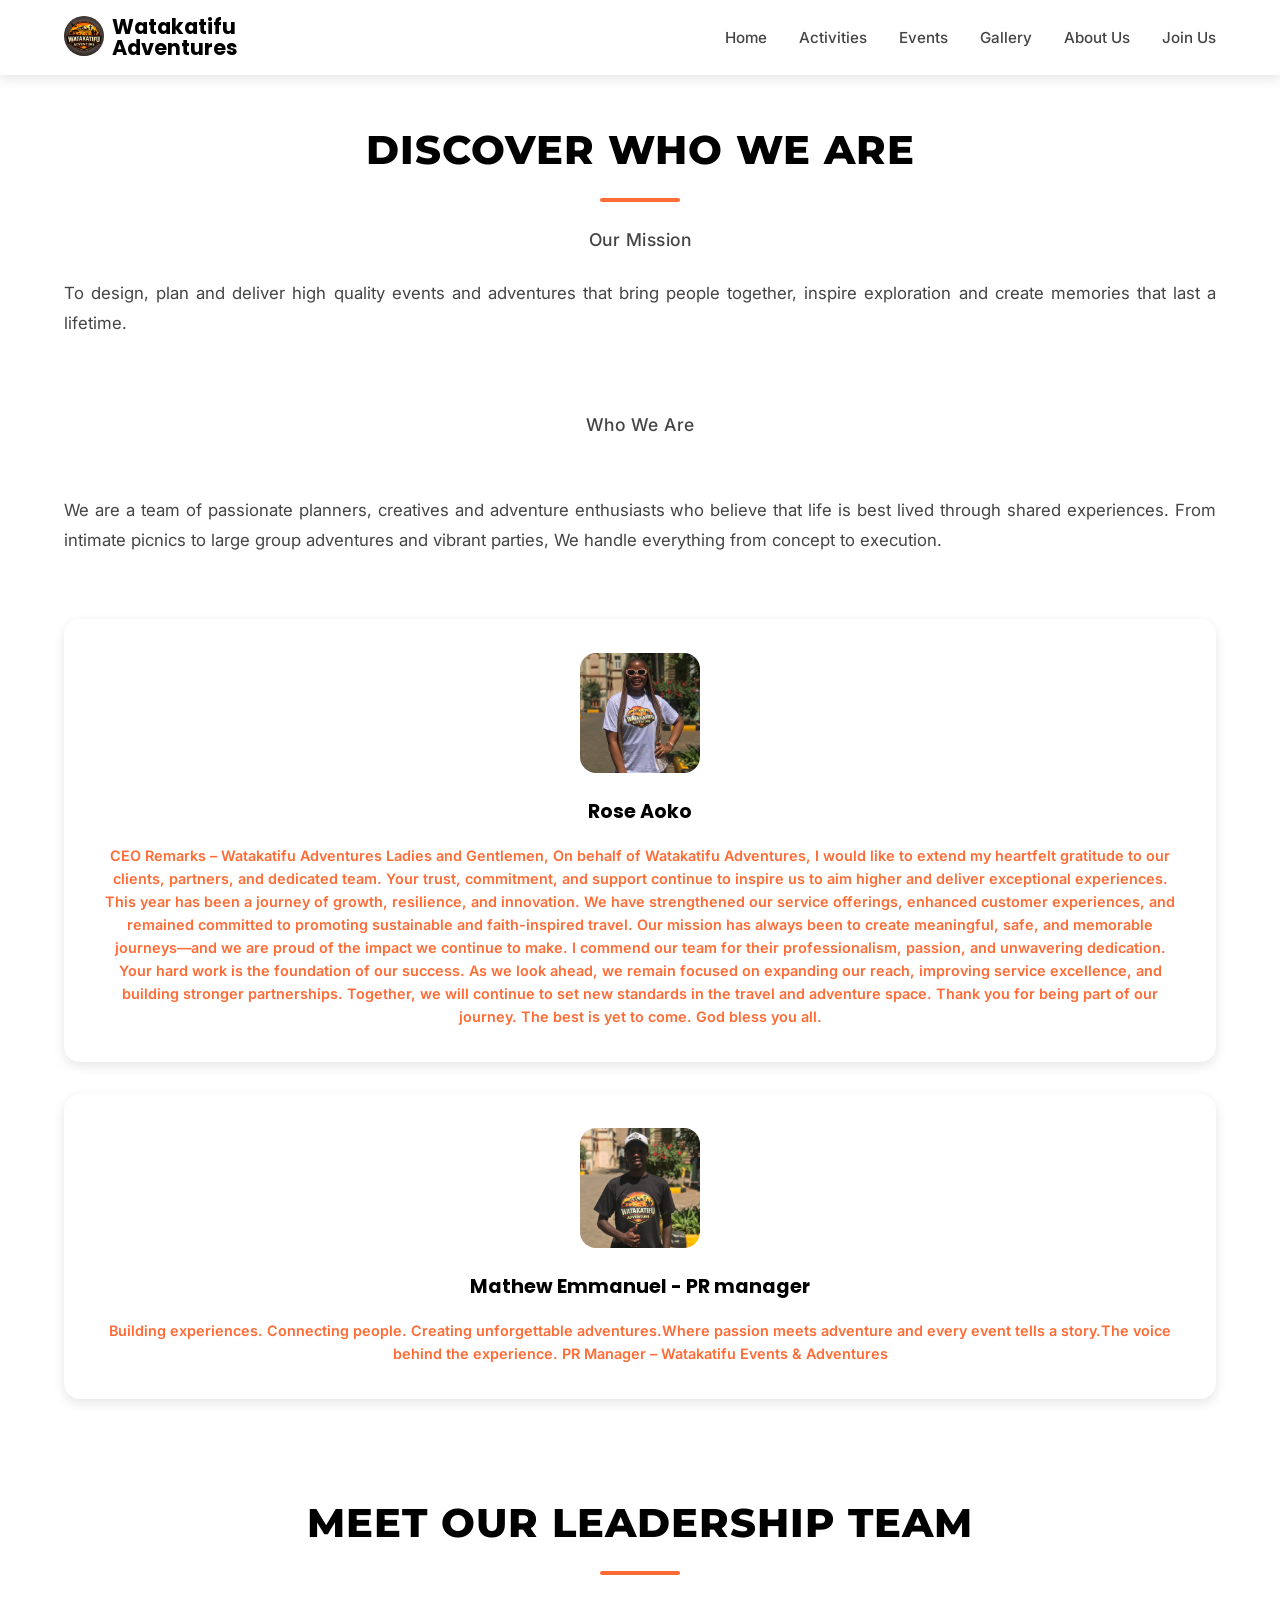
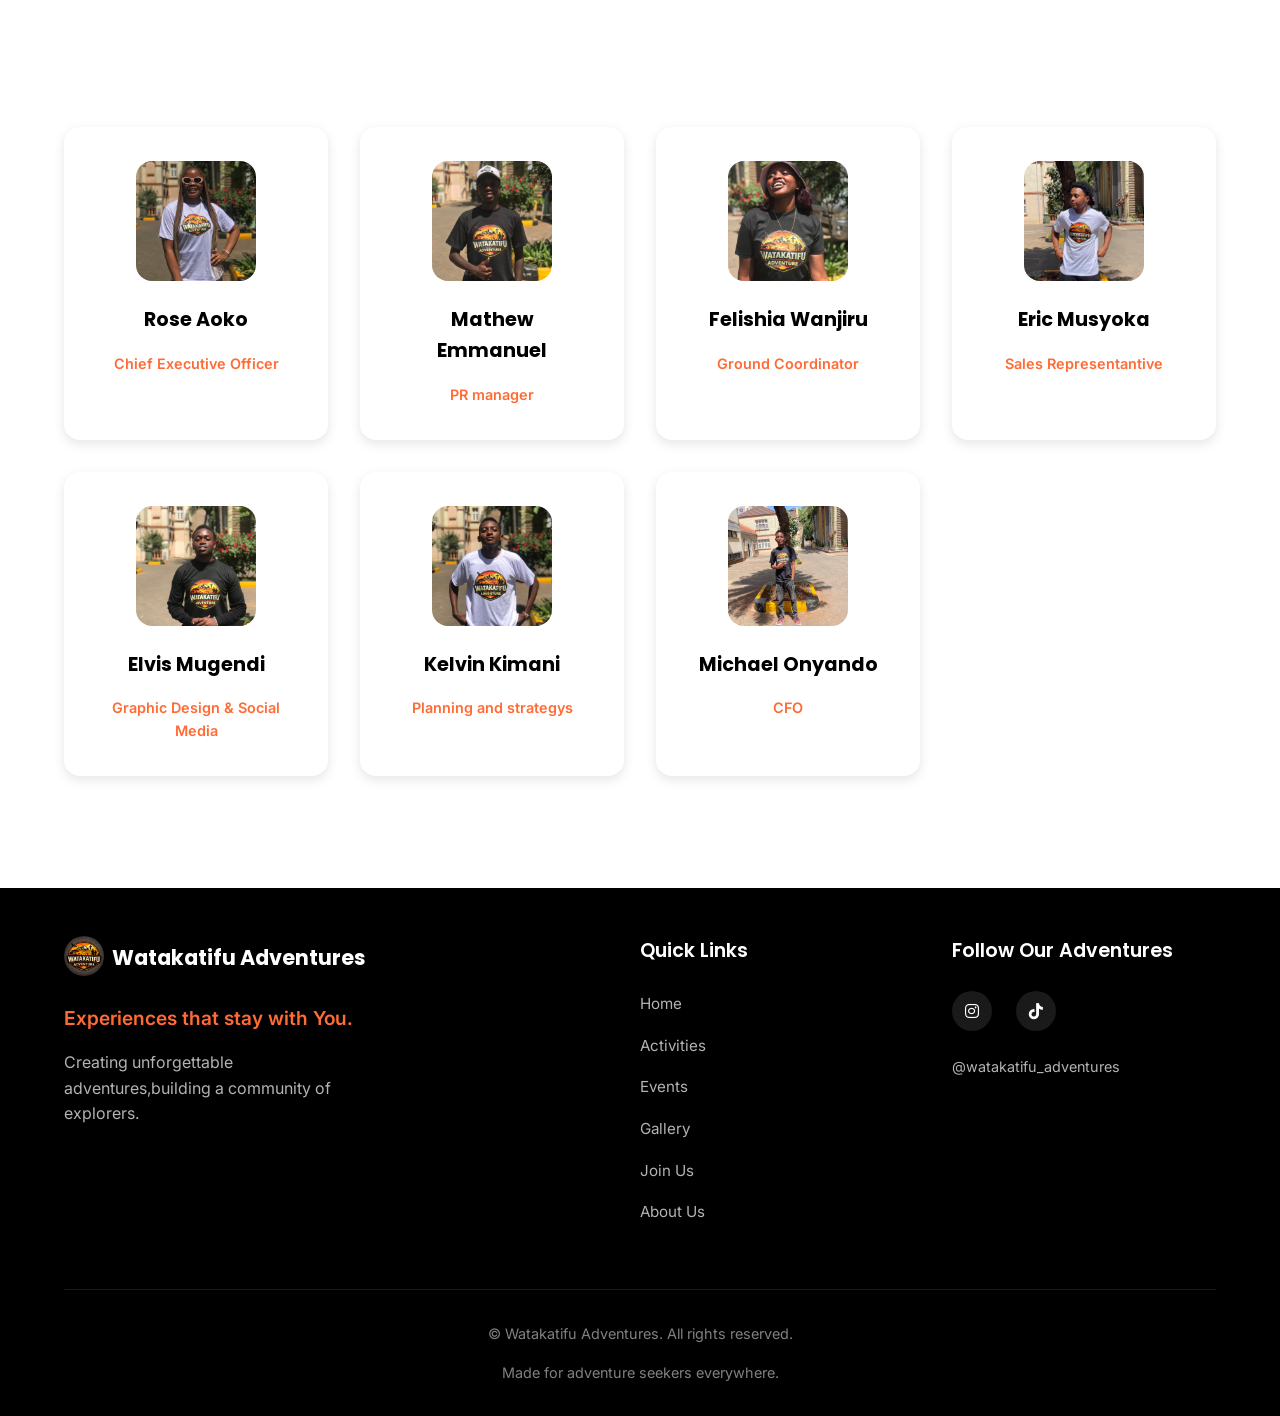
==== about-us.html @ c50552d9 "Add files via upload" ====
<!DOCTYPE html>
<html lang="en">
<head>
    <meta charset="UTF-8">
    <meta name="viewport" content="width=device-width, initial-scale=1.0">
    <title>About Us | Watakatifu Adventures</title>
    <link rel="stylesheet" href="css/style.css">
    <link rel="stylesheet" href="https://cdnjs.cloudflare.com/ajax/libs/font-awesome/6.4.0/css/all.min.css">
    <link rel="preconnect" href="https://fonts.googleapis.com">
    <link rel="preconnect" href="https://fonts.gstatic.com" crossorigin>
    <link href="https://fonts.googleapis.com/css2?family=Poppins:wght@300;400;500;600;700;800&family=Montserrat:wght@800;900&family=Inter:wght@400;500;600&display=swap" rel="stylesheet">
    <link rel="icon" type="image/x-icon" href="#">
</head>
<body>
    <!-- Navigation -->
    <header class="header">
        <div class="container">
            <nav class="navbar">
                <a href="index.html" class="logo">
                    <span class="logo-icon"> <img src="images/logo.png.jpeg" alt=""></span>
                    <span class="logo-text">Watakatifu <br> Adventures</span>
                </a>
                
                <button class="menu-toggle" id="menuToggle" aria-label="Toggle navigation menu">
                    <span class="bar"></span>
                    <span class="bar"></span>
                    <span class="bar"></span>
                </button>
                
                <ul class="nav-menu" id="navMenu">
                    <li><a href="index.html" class="nav-link">Home</a></li>
                    <li><a href="activities.html" class="nav-link">Activities</a></li>
                    <li><a href="events.html" class="nav-link">Events</a></li>
                    <li><a href="gallery.html" class="nav-link">Gallery</a></li>
                    <li><a href="about-us.html" class="nav-link">About Us</a></li>
                    <li><a href="contact.html" class="nav-link">Join Us</a></li>
                </ul>
            </nav>
        </div>
    </header>

    <!-- About Us Section -->
    <section class="about-us section" id="about-us">
        <div class="container">
            <div class="section-header">
                <h3 class="section-title">Discover Who We Are</h3>
                <div class="section-divider"></div>
                <h2 class="section-subtitle">our mission</h2>
                <p class="about-paragraph">To design, plan and deliver high quality events and adventures that bring people together, inspire exploration and create memories that last a lifetime.</p>
            </div>
            
            <div class="about-content">
                <h2 class="section-subtitle">Who We Are</h2>
                <p class="about-paragraph">We are a team of passionate planners, creatives and adventure enthusiasts who believe that life is best lived through shared experiences. From intimate picnics to large group adventures and vibrant parties, We handle everything from concept to execution.</p>
                
                <div class="team-member">
                    <div class="member-avatar">
                        <img src="images/Rose aoko CEO.jpeg" alt="Operations & Logistics">
                    </div>
                    <h4 class="member-name">Rose Aoko</h4>
                    <p class="member-role">CEO Remarks – Watakatifu Adventures

Ladies and Gentlemen,
On behalf of Watakatifu Adventures, I would like to extend my heartfelt gratitude to our clients, partners, and dedicated team. Your trust, commitment, and support continue to inspire us to aim higher and deliver exceptional experiences.
This year has been a journey of growth, resilience, and innovation. We have strengthened our service offerings, enhanced customer experiences, and remained committed to promoting sustainable and faith-inspired travel. Our mission has always been to create meaningful, safe, and memorable journeys—and we are proud of the impact we continue to make.
I commend our team for their professionalism, passion, and unwavering dedication. Your hard work is the foundation of our success.
As we look ahead, we remain focused on expanding our reach, improving service excellence, and building stronger partnerships. Together, we will continue to set new standards in the travel and adventure space.
Thank you for being part of our journey. The best is yet to come.
God bless you all.</p>
                </div>

                <div class="team-member">
                    <div class="member-avatar">
                        <img src="images/mathew Emmanuel - PR.jpeg" alt="Operations & Logistics">
                    </div>
                    <h4 class="member-name">Mathew Emmanuel - PR manager</h4>
                    <p class="member-role">Building experiences. Connecting people. Creating unforgettable adventures.Where passion meets adventure and every event tells a story.The voice behind the experience.
PR Manager – Watakatifu Events & Adventures</p>
                </div>
               
            
            <div class="section-header" style="margin-top: 60px;">
                <h3 class="section-title">Meet Our Leadership Team</h3>
                <div class="section-divider"></div>
            </div>
            
            <div class="team-grid">
                <div class="team-member">
                    <div class="member-avatar">
                        <img src="images/Rose aoko CEO.jpeg" alt="Leadership">
                    </div>
                    <h4 class="member-name">Rose Aoko</h4>
                    <p class="member-role">Chief Executive Officer</p>
                </div>

                 <div class="team-member">
                    <div class="member-avatar">
                        <img src="images/mathew Emmanuel - PR.jpeg" alt="Operations & Logistics">
                    </div>
                    <h4 class="member-name">Mathew Emmanuel</h4>
                    <p class="member-role">PR manager</p>
                </div>

                 <div class="team-member">
                    <div class="member-avatar">
                        <img src="images/fellicia wanjiru ground cordinator.jpeg" alt="Operations & Logistics">
                    </div>
                    <h4 class="member-name">Felishia Wanjiru</h4>
                    <p class="member-role">Ground Coordinator</p>
                </div>
                
                <div class="team-member">
                    <div class="member-avatar">
                        <img src="images/eric musyoka Sales rep.jpeg" alt="Business Development">
                    </div>
                    <h4 class="member-name">Eric Musyoka</h4>
                    <p class="member-role">Sales Representantive</p>
                </div>
                
                <div class="team-member">
                    <div class="member-avatar">
                        <img src="images/elvis mugendi. Gd.jpeg" alt="Creative Team">
                    </div>
                    <h4 class="member-name">Elvis Mugendi</h4>
                    <p class="member-role">Graphic Design & Social Media</p>
                </div>
                
                <div class="team-member">
                    <div class="member-avatar">
                        <img src="images/Kelvin kimani planning & logostics.jpeg" alt="Communications">
                    </div>
                    <h4 class="member-name">Kelvin Kimani</h4>
                    <p class="member-role">Planning and strategys</p>
                </div>
                
                <div class="team-member">
                    <div class="member-avatar">
                        <img src="images/cfo michael onyando.jpeg" alt="Finance & Administration">
                    </div>
                    <h4 class="member-name">Michael Onyando</h4>
                    <p class="member-role">CFO</p>
                </div>
            </div>
        </div>
    </section>

    <!-- Footer -->
    <footer class="footer">
        <div class="container">
            <div class="footer-content">
                <div class="footer-brand">
                    <a href="index.html" class="logo">
                        <span class="logo-icon"><img src="images/logo.png.jpeg" alt="Watakatifu Logo"></span>
                        <span class="logo-text">Watakatifu Adventures</span>
                    </a>
                    <p class="footer-tagline">Experiences that stay with You.</p>
                    <p class="footer-description">Creating unforgettable adventures,building a community of explorers.</p>
                </div>
                
                <div class="footer-links">
                    <h4 class="footer-heading">Quick Links</h4>
                    <ul>
                        <li><a href="index.html">Home</a></li>
                        <li><a href="activities.html">Activities</a></li>
                        <li><a href="events.html">Events</a></li>
                        <li><a href="gallery.html">Gallery</a></li>
                        <li><a href="contact.html">Join Us</a></li>
                        <li><a href="about-us.html">About Us</a></li>
                    </ul>
                </div>
                
                <div class="footer-social">
                    <h4 class="footer-heading">Follow Our Adventures</h4>
                    <div class="social-icons">
                        <a href="https://www.instagram.com/watakatifu_events?igsh=MWV3NHd6dDFhbGxyMA==" aria-label="Instagram" target="_blank"><i class="fab fa-instagram"></i></a>
                        <a href="https://tiktok.com/@saintsadventures" aria-label="TikTok" target="_blank"><i class="fab fa-tiktok"></i></a>
                    </div>
                    <p class="social-handle">@watakatifu_adventures</p>
                </div>
            </div>
            
            <div class="footer-bottom">
                <p>&copy; <span id="currentYear"></span> Watakatifu Adventures. All rights reserved.</p>
                <p>Made for adventure seekers everywhere.</p>
            </div>
        </div>
    </footer>

    <!-- JavaScript -->
    <script src="js/script.js"></script>
</body>
</html>
---- css/style.css ----
/* 
 * Watakatifu Adventures - CSS Stylesheet
 * Youthful, adventurous, bold design
 * Color palette: black, white, deep green, orange accents
 */

/* CSS Reset and Base Styles */
* {
    margin: 0;
    padding: 0;
    box-sizing: border-box;
}

:root {
    /* Color Palette - Adventure Theme */
    --color-black: #000000;
    --color-white: #FFFFFF;
    --color-green: #1A5D1A;
    --color-green-light: #2E8B57;
    --color-orange: #FF6B35;
    --color-orange-light: #FF9E6D;
    --color-gray-dark: #222222;
    --color-gray: #444444;
    --color-gray-light: #F5F5F5;
    
    /* Typography */
    --font-heading: 'Montserrat', sans-serif;
    --font-title: 'Poppins', sans-serif;
    --font-body: 'Inter', sans-serif;
    
    /* Spacing */
    --space-xs: 0.5rem;
    --space-sm: 1rem;
    --space-md: 1.5rem;
    --space-lg: 2rem;
    --space-xl: 3rem;
    --space-xxl: 4rem;
    
    /* Border Radius */
    --radius-sm: 8px;
    --radius-md: 12px;
    --radius-lg: 16px;
    --radius-xl: 20px;
    --radius-round: 50%;
    
    /* Shadows */
    --shadow-soft: 0 4px 12px rgba(0, 0, 0, 0.1);
    --shadow-medium: 0 8px 24px rgba(0, 0, 0, 0.15);
    --shadow-strong: 0 12px 36px rgba(0, 0, 0, 0.2);
    --shadow-glow: 0 0 20px rgba(255, 107, 53, 0.4);
    
    /* Transitions */
    --transition-fast: 0.2s ease;
    --transition-normal: 0.3s ease;
    --transition-slow: 0.5s ease;
}

html {
    scroll-behavior: smooth;
    font-size: 16px;
}

body {
    font-family: var(--font-body);
    color: var(--color-gray);
    background-color: var(--color-white);
    line-height: 1.6;
    overflow-x: hidden;
    padding-top: 70px;
}

.container {
    width: 100%;
    max-width: 1200px;
    margin: 0 auto;
    padding: 0 var(--space-md);
}

section {
    padding: var(--space-xl) 0;
}

.section {
    padding: var(--space-xl) 0;
}

.section-header {
    text-align: center;
    margin-bottom: var(--space-xl);
}

.section-title {
    font-family: var(--font-heading);
    font-size: 2.5rem;
    color: var(--color-black);
    margin-bottom: var(--space-sm);
    font-weight: 800;
    text-transform: uppercase;
    letter-spacing: 1px;
}

.section-divider {
    width: 80px;
    height: 4px;
    background-color: var(--color-orange);
    margin: 0 auto var(--space-md);
    border-radius: 2px;
}

.section-subtitle {
    font-size: 1.1rem;
    color: var(--color-gray);
    font-weight: 500;
    max-width: 600px;
    margin: var(--space-md) auto;
    font-family: var(--font-body);
    text-transform: capitalize;
    letter-spacing: 0.5px;
}

.section-subtitle h3 {
    text-align: center;
}

.highlight {
    color: var(--color-orange);
}

/* Button Styles */
.btn {
    display: inline-flex;
    align-items: center;
    justify-content: center;
    padding: var(--space-sm) var(--space-lg);
    border-radius: var(--radius-md);
    font-weight: 600;
    text-decoration: none;
    transition: all var(--transition-normal);
    border: none;
    cursor: pointer;
    font-family: var(--font-body);
    font-size: 1rem;
    gap: var(--space-xs);
    letter-spacing: 0.5px;
}

.btn-primary {
    background-color: var(--color-orange);
    color: var(--color-white);
}

.btn-primary:hover {
    background-color: var(--color-green);
    transform: translateY(-3px);
    box-shadow: var(--shadow-glow);
}

.btn-secondary {
    background-color: transparent;
    color: var(--color-green);
    border: 2px solid var(--color-green);
}

.btn-secondary:hover {
    background-color: var(--color-green);
    color: var(--color-white);
    transform: translateY(-3px);
}

.btn-whatsapp {
    background-color: #25D366;
    color: var(--color-white);
}

.btn-whatsapp:hover {
    background-color: #128C7E;
    transform: translateY(-3px);
    box-shadow: 0 4px 12px rgba(37, 211, 102, 0.3);
}

.btn-large {
    padding: var(--space-md) var(--space-xl);
    font-size: 1.1rem;
}

/* Header & Navigation */
.header {
    position: fixed;
    top: 0;
    left: 0;
    width: 100%;
    background-color: var(--color-white);
    box-shadow: var(--shadow-soft);
    z-index: 1001;
    padding: var(--space-sm) 0;
}

.navbar {
    display: flex;
    justify-content: space-between;
    align-items: center;
}

.logo {
    display: flex;
    align-items: center;
    text-decoration: none;
    font-family: var(--font-title);
    font-weight: 700;
    line-height: 1;
    gap: var(--space-xs);
}

.logo-icon img {
    width: 40px; 
    height: 40px; 
    border-radius: var(--radius-round);
}

.logo-text {
    font-size: 1.3rem;
    color: var(--color-black);
}

.nav-menu {
    display: flex;
    list-style: none;
    gap: var(--space-lg);
}

.nav-link {
    text-decoration: none;
    color: var(--color-gray);
    font-weight: 500;
    transition: color var(--transition-fast);
    position: relative;
    font-size: 0.95rem;
}

.nav-link:hover {
    color: var(--color-orange);
}

.nav-link::after {
    content: '';
    position: absolute;
    bottom: -5px;
    left: 0;
    width: 0;
    height: 2px;
    background-color: var(--color-orange);
    transition: width var(--transition-normal);
}

.nav-link:hover::after {
    width: 0%;
}

.menu-toggle {
    display: none;
    background: none;
    border: none;
    cursor: pointer;
    flex-direction: column;
    justify-content: space-between;
    width: 30px;
    height: 21px;
    z-index: 1001;
}

.menu-toggle .bar {
    height: 3px;
    width: 100%;
    background-color: var(--color-black);
    border-radius: 3px;
    transition: all var(--transition-normal);
}

.menu-toggle.active .bar:nth-child(1) {
    transform: translateY(9px) rotate(45deg);
}

.menu-toggle.active .bar:nth-child(2) {
    opacity: 0;
}

.menu-toggle.active .bar:nth-child(3) {
    transform: translateY(-9px) rotate(-45deg);
}

/* Hero Section */
.hero {
    padding-top: calc(var(--space-xxl) * 1.5);
    background: linear-gradient(rgba(255, 255, 255, 0.9), rgba(255, 255, 255, 0.8)),
                url('https://images.unsplash.com/photo-1501555088652-021faa106b9b?ixlib=rb-4.0.3&auto=format&fit=crop&w=1920&q=80');
    background-size: cover;
    background-position: center;
    background-attachment: fixed;
    position: relative;
    overflow: hidden;
}

.hero::before {
    content: '';
    position: absolute;
    top: 0;
    left: 0;
    width: 100%;
    height: 100%;
    background: linear-gradient(135deg, rgba(26, 93, 26, 0.1) 0%, rgba(255, 107, 53, 0.1) 100%);
    z-index: -1;
}

.hero .container {
    display: flex;
    flex-direction: column;
    gap: var(--space-xl);
}

.hero-content {
    text-align: center;
    max-width: 800px;
    margin: 0 auto;
}

.hero-title {
    font-family: var(--font-heading);
    font-size: 3.5rem;
    color: var(--color-black);
    margin-bottom: var(--space-sm);
    font-weight: 900;
    line-height: 1.2;
    text-transform: uppercase;
}

.hero-tagline {
    font-size: 1.8rem;
    color: var(--color-green);
    margin-bottom: var(--space-md);
    font-weight: 600;
    letter-spacing: 1px;
}

.hero-description {
    font-size: 1.2rem;
    color: var(--color-gray);
    margin-bottom: var(--space-xl);
    max-width: 700px;
    margin-left: auto;
    margin-right: auto;
    line-height: 1.8;
}

.hero-buttons {
    display: flex;
    flex-wrap: wrap;
    gap: var(--space-md);
    justify-content: center;
    margin-bottom: var(--space-xl);
}

.hero-stats {
    display: flex;
    justify-content: center;
    flex-wrap: wrap;
    gap: var(--space-xl);
    background-color: var(--color-white);
    padding: var(--space-lg);
    border-radius: var(--radius-lg);
    box-shadow: var(--shadow-medium);
    max-width: 800px;
    margin: 0 auto;
}

.about-content {
    display: flex;
    flex-direction: column;
    gap: var(--space-lg);
    align-items: center;
}

.about-text {
    flex: 1;
}

.about-text .highlight {
    font-size: 1.2rem;
    font-weight: 600;
    color: var(--primary-orange);
    margin-bottom: var(--space-md);
}

.about-image {
    flex: 1;
    width: 50%;
}

.about-img {
    height: 300px;
    width: 50%;
    border-radius: var(--radius-lg);
}


.stat {
    text-align: center;
    flex: 1;
    min-width: 120px;
}

.stat-number {
    font-family: var(--font-heading);
    font-size: 2.5rem;
    color: var(--color-orange);
    font-weight: 800;
    margin-bottom: var(--space-xs);
}

.stat-label {
    color: var(--color-gray);
    font-size: 0.9rem;
    font-weight: 500;
    text-transform: uppercase;
    letter-spacing: 1px;
}

/* Activities Section */
.activities-banner {
    width: 100%;
    height: 300px;
    overflow: hidden;
    margin-bottom: var(--space-xl);
    border-radius: var(--radius-lg);
    box-shadow: var(--shadow-medium);
}

.activities-banner img {
    width: 100%;
    height: 100%;
    object-fit: cover;
    object-position: center;
    display: block;
}

.activities-grid {
    display: grid;
    grid-template-columns: 1fr;
    gap: var(--space-lg);
}

@media (min-width: 768px) {
    .activities-grid {
        grid-template-columns: repeat(3, 1fr);
    }
}

.activity-card {
    background-color: var(--color-white);
    padding: var(--space-xl);
    border-radius: var(--radius-lg);
    text-align: center;
    box-shadow: var(--shadow-soft);
    transition: transform var(--transition-normal), box-shadow var(--transition-normal);
    border: 2px solid transparent;
    display: flex;
    flex-direction: column;
    align-items: center;
}

.activity-card:hover {
    transform: translateY(-10px);
    box-shadow: var(--shadow-medium);
    border-color: var(--color-orange);
}

.activity-icon {
    width: 80px;
    height: 80px;
    background-color: var(--color-green);
    border-radius: var(--radius-round);
    display: flex;
    justify-content: center;
    align-items: center;
    margin-bottom: var(--space-lg);
    transition: background-color var(--transition-normal);
}

.activity-image {
    width: 100%;
    height: 200px;
    margin: -var(--space-xl) -var(--space-xl) var(--space-lg) -var(--space-xl);
    border-radius: var(--radius-lg) var(--radius-lg) 0 0;
    overflow: hidden;
}

.activity-image img {
    width: 100%;
    height: 100%;
    object-fit: cover;
    object-position: center;
    display: block;
    transition: transform var(--transition-normal);
}

.activity-card:hover .activity-image img {
    transform: scale(1.05);
}

.activity-card:hover .activity-icon {
    background-color: var(--color-orange);
}

.activity-icon i {
    font-size: 2.5rem;
    color: var(--color-white);
}

.activity-title {
    font-family: var(--font-title);
    font-size: 1.5rem;
    color: var(--color-black);
    margin-bottom: var(--space-sm);
    font-weight: 700;
}

.activity-description {
    color: var(--color-gray);
    margin-bottom: var(--space-md);
    flex-grow: 1;
}

.activity-tag {
    background-color: var(--color-gray-light);
    color: var(--color-green);
    padding: var(--space-xs) var(--space-sm);
    border-radius: var(--radius-sm);
    font-size: 0.8rem;
    font-weight: 600;
    text-transform: uppercase;
    letter-spacing: 1px;
}

/* Events Section */
.events-container {
    background-color: var(--color-gray-light);
    border-radius: var(--radius-lg);
    overflow: hidden;
    box-shadow: var(--shadow-soft);
}

.events-tabs {
    display: flex;
    background-color: var(--color-white);
    border-bottom: 2px solid var(--color-gray-light);
}

.tab-btn {
    flex: 1;
    padding: var(--space-lg);
    background: none;
    border: none;
    font-family: var(--font-title);
    font-size: 1.1rem;
    font-weight: 600;
    color: var(--color-gray);
    cursor: pointer;
    transition: all var(--transition-normal);
    position: relative;
}

.tab-btn::after {
    content: '';
    position: absolute;
    bottom: -2px;
    left: 0;
    width: 0;
    height: 3px;
    background-color: var(--color-orange);
    transition: width var(--transition-normal);
}

.tab-btn.active {
    color: var(--color-orange);
}

.tab-btn.active::after {
    width: 100%;
}

.tab-btn:hover:not(.active) {
    color: var(--color-green);
    background-color: var(--color-gray-light);
}

.events-content {
    padding: var(--space-lg);
}

.tab-content {
    display: none;
}

.tab-content.active {
    display: block;
}

.events-grid {
    display: grid;
    grid-template-columns: 1fr;
    gap: var(--space-lg);
}

@media (min-width: 768px) {
    .events-grid {
        grid-template-columns: repeat(2, 1fr);
    }
}

@media (min-width: 992px) {
    .events-grid {
        grid-template-columns: repeat(3, 1fr);
    }
}

.event-card {
    background-color: var(--color-white);
    border-radius: var(--radius-lg);
    overflow: hidden;
    box-shadow: var(--shadow-soft);
    transition: transform var(--transition-normal), box-shadow var(--transition-normal);
    border: 1px solid var(--color-gray-light);
    display: flex;
    flex-direction: column;
    cursor: pointer;
}

.event-card:hover {
    transform: translateY(-5px);
    box-shadow: var(--shadow-medium);
}

.event-image {
    width: 100%;
    height: 180px;
    overflow: hidden;
    background-color: var(--color-gray-light);
}

.event-image-img {
    width: 100%;
    height: 100%;
    object-fit: cover;
    object-position: center;
    display: block;
    transition: transform var(--transition-normal);
}

.event-card:hover .event-image-img {
    transform: scale(1.05);
}

.event-image-placeholder {
    width: 100%;
    height: 100%;
    display: flex;
    justify-content: center;
    align-items: center;
    background: linear-gradient(135deg, var(--color-gray-light), var(--color-gray));
    color: var(--color-white);
    font-size: 3rem;
    opacity: 0.7;
}

.event-header {
    padding: var(--space-lg);
    background-color: var(--color-green);
    color: var(--color-white);
    position: relative;
}

.event-date {
    font-family: var(--font-title);
    font-size: 0.9rem;
    font-weight: 500;
    opacity: 0.9;
    margin-bottom: var(--space-xs);
}

.event-name {
    font-family: var(--font-heading);
    font-size: 1.3rem;
    font-weight: 700;
    margin-bottom: var(--space-xs);
}

.event-badge {
    position: absolute;
    top: var(--space-md);
    right: var(--space-md);
    background-color: var(--color-orange);
    color: var(--color-white);
    padding: var(--space-xs) var(--space-sm);
    border-radius: var(--radius-sm);
    font-size: 0.7rem;
    font-weight: 600;
    text-transform: uppercase;
    letter-spacing: 1px;
}

.event-content {
    padding: var(--space-lg);
    flex-grow: 1;
    display: flex;
    flex-direction: column;
}

.event-description {
    color: var(--color-gray);
    margin-bottom: var(--space-md);
    flex-grow: 1;
}

.event-category {
    display: inline-block;
    background-color: var(--color-gray-light);
    color: var(--color-green);
    padding: var(--space-xs) var(--space-sm);
    border-radius: var(--radius-sm);
    font-size: 0.8rem;
    font-weight: 600;
    text-transform: uppercase;
    letter-spacing: 1px;
}

.loading {
    text-align: center;
    padding: var(--space-xl);
    grid-column: 1 / -1;
}

.loading i {
    font-size: 2rem;
    color: var(--color-orange);
    margin-bottom: var(--space-md);
}

.loading p {
    color: var(--color-gray);
}

/* Event Modal */
.event-modal {
    display: none;
    position: fixed;
    top: 0;
    left: 0;
    width: 100%;
    height: 100%;
    background-color: rgba(0, 0, 0, 0.7);
    z-index: 2000;
    justify-content: center;
    align-items: center;
    padding: var(--space-lg);
    overflow-y: auto;
}

.event-modal.active {
    display: flex;
}

.modal-content {
    background-color: var(--color-white);
    border-radius: var(--radius-lg);
    max-width: 700px;
    width: 100%;
    position: relative;
    overflow: hidden;
    max-height: 85vh;
    overflow-y: auto;
}

.modal-close {
    position: absolute;
    top: var(--space-md);
    right: var(--space-md);
    font-size: 2rem;
    cursor: pointer;
    color: var(--color-gray);
    z-index: 2001;
    background: var(--color-white);
    width: 40px;
    height: 40px;
    display: flex;
    justify-content: center;
    align-items: center;
    border-radius: var(--radius-round);
    transition: color var(--transition-normal);
}

.modal-close:hover {
    color: var(--color-orange);
}

.modal-body {
    display: flex;
    flex-direction: column;
}

.modal-image {
    width: 100%;
    height: 300px;
    overflow: hidden;
}

.modal-image img {
    width: 100%;
    height: 100%;
    object-fit: cover;
    object-position: center;
}

.modal-details {
    padding: var(--space-xl);
}

.modal-details h2 {
    font-family: var(--font-heading);
    font-size: 2rem;
    color: var(--color-black);
    margin-bottom: var(--space-md);
    font-weight: 800;
}

.modal-meta {
    background-color: var(--color-gray-light);
    padding: var(--space-md);
    border-radius: var(--radius-md);
    margin-bottom: var(--space-lg);
}

.modal-meta p {
    margin-bottom: var(--space-xs);
    color: var(--color-gray);
}

.modal-meta p:last-child {
    margin-bottom: 0;
}

.modal-description {
    color: var(--color-gray);
    line-height: 1.8;
    margin-bottom: var(--space-lg);
    font-size: 1rem;
}

.modal-action {
    display: flex;
    gap: var(--space-md);
}

.modal-action .btn {
    flex: 1;
}

@media (max-width: 767px) {
    .event-modal {
        padding: 0;
    }
    
    .modal-content {
        border-radius: 0;
        max-height: 100vh;
    }
    
    .modal-image {
        height: 200px;
    }
    
    .modal-details {
        padding: var(--space-lg);
    }
    
    .modal-details h2 {
        font-size: 1.5rem;
    }
}

/* Gallery Section */
.gallery {
    background-color: var(--color-gray-light);
}

.gallery-grid {
    display: grid;
    grid-template-columns: 1fr;
    gap: var(--space-md);
}

@media (min-width: 768px) {
    .gallery-grid {
        grid-template-columns: repeat(2, 1fr);
    }
}

@media (min-width: 992px) {
    .gallery-grid {
        grid-template-columns: repeat(3, 1fr);
    }
}

.gallery-item {
    border-radius: var(--radius-lg);
    overflow: hidden;
    position: relative;
    height: 250px;
}

.image-placeholder {
    width: 100%;
    height: 100%;
    background: linear-gradient(135deg, var(--color-green) 0%, var(--color-orange) 100%);
    display: flex;
    justify-content: center;
    align-items: center;
    position: relative;
    transition: transform var(--transition-slow);
    overflow: hidden;
}

.image-placeholder img {
    width: 100%;
    height: 100%;
    object-fit: cover;
    object-position: center;
    display: block;
    transition: transform var(--transition-slow);
}

.gallery-item:hover .image-placeholder img {
    transform: scale(1.08);
}

.gallery-item:hover .image-placeholder {
    transform: none;
}

.image-placeholder.landscape {
    background: linear-gradient(135deg, var(--color-green-light) 0%, var(--color-orange-light) 100%);
}

.image-placeholder.portrait {
    background: linear-gradient(135deg, var(--color-orange) 0%, var(--color-green) 100%);
}

.image-overlay {
    position: absolute;
    bottom: 0;
    left: 0;
    width: 100%;
    padding: var(--space-md);
    background: linear-gradient(to top, rgba(0, 0, 0, 0.8), transparent);
    color: var(--color-white);
    transform: translateY(100%);
    transition: transform var(--transition-normal);
}

.gallery-item:hover .image-overlay {
    transform: translateY(0);
}

.image-overlay span {
    font-family: var(--font-title);
    font-weight: 600;
    font-size: 1.1rem;
}

/* Why Join Us Section */
.benefits-grid {
    display: grid;
    grid-template-columns: 1fr;
    gap: var(--space-lg);
}

@media (min-width: 768px) {
    .benefits-grid {
        grid-template-columns: repeat(2, 1fr);
    }
}

@media (min-width: 992px) {
    .benefits-grid {
        grid-template-columns: repeat(4, 1fr);
    }
}

.benefit-card {
    background-color: var(--color-white);
    padding: var(--space-lg);
    border-radius: var(--radius-lg);
    text-align: center;
    box-shadow: var(--shadow-soft);
    transition: transform var(--transition-normal), box-shadow var(--transition-normal);
    border: 2px solid transparent;
}

.benefit-card:hover {
    transform: translateY(-8px);
    box-shadow: var(--shadow-medium);
    border-color: var(--color-green);
}

.benefit-icon {
    width: 70px;
    height: 70px;
    background-color: var(--color-orange);
    border-radius: var(--radius-round);
    display: flex;
    justify-content: center;
    align-items: center;
    margin: 0 auto var(--space-md);
    transition: background-color var(--transition-normal);
}

.benefit-card:hover .benefit-icon {
    background-color: var(--color-green);
}

.benefit-icon i {
    font-size: 2rem;
    color: var(--color-white);
}

.benefit-title {
    font-family: var(--font-title);
    font-size: 1.3rem;
    color: var(--color-black);
    margin-bottom: var(--space-sm);
    font-weight: 700;
}

.benefit-description {
    color: var(--color-gray);
    font-size: 0.95rem;
    line-height: 1.6;
}

/* About Us Section */
.about-content {
    margin-bottom: var(--space-xxl);
}

.about-us section .section-subtitle h2 {
    text-align: center;
    font-weight: 300;
}

.about-paragraph {
    font-family: var(--font-body);
    font-size: 1.05rem;
    color: var(--color-gray);
    line-height: 1.8;
    margin-bottom: var(--space-lg);
    text-align: justify;
}

.team-grid {
    display: grid;
    grid-template-columns: 1fr;
    gap: var(--space-lg);
    margin-top: var(--space-xl);
}

@media (min-width: 768px) {
    .team-grid {
        grid-template-columns: repeat(2, 1fr);
    }
}

@media (min-width: 992px) {
    .team-grid {
        grid-template-columns: repeat(4, 1fr);
    }
}

.team-member {
    background-color: var(--color-white);
    padding: var(--space-lg);
    border-radius: var(--radius-lg);
    text-align: center;
    box-shadow: var(--shadow-soft);
    transition: transform var(--transition-normal), box-shadow var(--transition-normal);
    border: 2px solid transparent;
}

.team-member:hover {
    transform: translateY(-4px);
    box-shadow: var(--shadow-medium);
}

.member-avatar {
    width: 120px;
    height: 120px;
    background: linear-gradient(135deg, var(--color-gray-light), var(--color-gray));
    border-radius: var(--radius-lg);
    display: flex;
    justify-content: center;
    align-items: center;
    margin: 0 auto var(--space-md);
    font-size: 2.5rem;
    color: var(--color-white);
    overflow: hidden;
}

.member-avatar img {
    width: 100%;
    height: 100%;
    object-fit: cover;
    object-position: center;
    display: block;
}

.member-name {
    font-family: var(--font-title);
    font-size: 1.2rem;
    color: var(--color-black);
    margin-bottom: var(--space-sm);
    font-weight: 700;
}

.member-role {
    color: var(--color-orange);
    font-size: 0.9rem;
    font-weight: 600;
}

.member-role p {
    color: #000000;
}

/* Contact Section */
.contact {
    background: linear-gradient(rgba(26, 93, 26, 0.05), rgba(26, 93, 26, 0.05)),
                url('https://images.unsplash.com/photo-1520250497591-112f2f40a3f4?ixlib=rb-4.0.3&auto=format&fit=crop&w=1920&q=80');
    background-size: cover;
    background-position: center;
    background-attachment: fixed;
    color: var(--color-white);
    position: relative;
}

.contact::before {
    content: '';
    position: absolute;
    top: 0;
    left: 0;
    width: 100%;
    height: 100%;
    background: linear-gradient(135deg, rgba(26, 93, 26, 0.9) 0%, rgba(0, 0, 0, 0.8) 100%);
    z-index: 0;
}

.contact .container {
    position: relative;
    z-index: 1;
}

.contact-content {
    display: flex;
    flex-direction: column;
    gap: var(--space-xl);
}

@media (min-width: 992px) {
    .contact-content {
        flex-direction: row;
        align-items: center;
    }
}

.contact-text {
    flex: 1;
}

.contact-title {
    font-family: var(--font-heading);
    font-size: 2.5rem;
    color: var(--color-white);
    margin-bottom: var(--space-md);
    font-weight: 800;
}

.contact-description {
    font-size: 1.2rem;
    color: rgba(255, 255, 255, 0.9);
    margin-bottom: var(--space-lg);
    line-height: 1.8;
}

.contact-features {
    display: flex;
    flex-direction: column;
    gap: var(--space-sm);
}

.feature {
    display: flex;
    align-items: center;
    gap: var(--space-sm);
    color: rgba(255, 255, 255, 0.9);
}

.feature i {
    color: var(--color-orange);
}

.contact-action {
    flex: 1;
}

.action-card {
    background-color: var(--color-white);
    padding: var(--space-xl);
    border-radius: var(--radius-lg);
    text-align: center;
    box-shadow: var(--shadow-strong);
}

.action-title {
    font-family: var(--font-title);
    font-size: 1.8rem;
    color: var(--color-black);
    margin-bottom: var(--space-md);
    font-weight: 700;
}

.action-description {
    color: var(--color-gray);
    margin-bottom: var(--space-xl);
    line-height: 1.6;
}

.action-card .btn {
    width: 100%;
    margin-bottom: var(--space-lg);
}

.action-note {
    background-color: var(--color-gray-light);
    border-left: 4px solid var(--color-orange);
    padding: var(--space-sm);
    text-align: left;
    border-radius: var(--radius-sm);
}

.action-note p {
    margin: 0;
    font-size: 0.9rem;
    color: var(--color-gray);
    display: flex;
    align-items: center;
    gap: var(--space-xs);
}

.action-note i {
    color: var(--color-orange);
}

/* Footer */
.footer {
    background-color: var(--color-black);
    color: var(--color-white);
    padding: var(--space-xl) 0 var(--space-lg);
}

.footer-content {
    display: flex;
    flex-direction: column;
    gap: var(--space-xl);
    margin-bottom: var(--space-xl);
}

@media (min-width: 768px) {
    .footer-content {
        flex-direction: row;
        justify-content: space-between;
    }
}

.footer-brand {
    flex: 2;
}

.footer-brand .logo {
    margin-bottom: var(--space-md);
}

.footer-brand .logo-text {
    color: var(--color-white);
}

.footer-tagline {
    color: var(--color-orange);
    font-size: 1.2rem;
    font-weight: 600;
    margin-bottom: var(--space-sm);
}

.footer-description {
    color: rgba(255, 255, 255, 0.7);
    line-height: 1.6;
    max-width: 300px;
}

.footer-links {
    flex: 1;
}

.footer-heading {
    font-family: var(--font-title);
    font-size: 1.2rem;
    color: var(--color-white);
    margin-bottom: var(--space-md);
    font-weight: 600;
}

.footer-links ul {
    list-style: none;
}

.footer-links li {
    margin-bottom: var(--space-sm);
}

.footer-links a {
    color: rgba(255, 255, 255, 0.7);
    text-decoration: none;
    transition: color var(--transition-fast);
    font-size: 0.95rem;
}

.footer-links a:hover {
    color: var(--color-orange);
}

.footer-social {
    flex: 1;
}

.social-icons {
    display: flex;
    gap: var(--space-md);
    margin-bottom: var(--space-md);
}

.social-icons a {
    display: flex;
    align-items: center;
    justify-content: center;
    width: 40px;
    height: 40px;
    background-color: rgba(255, 255, 255, 0.1);
    border-radius: var(--radius-round);
    color: var(--color-white);
    text-decoration: none;
    transition: all var(--transition-fast);
}

.social-icons a:hover {
    background-color: var(--color-orange);
    transform: translateY(-3px);
}

.social-handle {
    color: rgba(255, 255, 255, 0.7);
    font-size: 0.9rem;
}

.footer-bottom {
    text-align: center;
    padding-top: var(--space-lg);
    border-top: 1px solid rgba(255, 255, 255, 0.1);
    display: flex;
    flex-direction: column;
    gap: var(--space-sm);
}

.footer-bottom p {
    color: rgba(255, 255, 255, 0.5);
    font-size: 0.9rem;
}

.footer-bottom i {
    color: var(--color-orange);
}

/* Responsive Design */
@media (max-width: 767px) {
    .section {
        padding: var(--space-lg) 0;
    }
    
    .section-title {
        font-size: 2rem;
    }
    
    .hero {
        padding-top: calc(var(--space-xl) * 1.5);
        background-attachment: scroll;
    }
    
    .hero-title {
        font-size: 2.5rem;
    }
    
    .hero-tagline {
        font-size: 1.4rem;
    }
    
    .hero-description {
        font-size: 1.1rem;
    }
    
    .nav-menu {
        display: flex;
        position: fixed;
        top: 0;
        right: -100%;
        flex-direction: column;
        background-color: var(--color-white);
        width: 100%;
        max-width: 350px;
        height: 100vh;
        text-align: left;
        transition: right 0.3s ease;
        box-shadow: var(--shadow-strong);
        padding: var(--space-xl) var(--space-lg);
        gap: var(--space-md);
        z-index: 999;
        justify-content: flex-start;
        padding-top: 100px;
        list-style: none;
        overflow-y: auto;
    }
    
    .nav-menu li {
        width: 100%;
        list-style: none;
    }
    
    .nav-menu .nav-link {
        display: block;
        padding: var(--space-md) 0;
        font-size: 1.1rem;
        color: var(--color-black);
    }
    
    .nav-menu.active {
        right: 0;
        box-shadow: -4px 0 12px rgba(0, 0, 0, 0.2);
    }
    
    .menu-toggle {
        display: flex;
    }
    
    body.menu-open::before {
        content: '';
        position: fixed;
        top: 0;
        left: 0;
        width: 100%;
        height: 100%;
        background-color: rgba(0, 0, 0, 0.5);
        z-index: 998;
    }
    
    .hero-buttons {
        flex-direction: column;
        align-items: center;
    }
    
    .hero-buttons .btn {
        width: 100%;
        max-width: 300px;
    }
    
    .hero-stats {
        flex-direction: column;
        gap: var(--space-lg);
        align-items: center;
    }
    
    .stat {
        min-width: 100px;
    }
    
    .events-tabs {
        flex-direction: column;
    }
    
    .tab-btn {
        text-align: center;
    }
    
    .contact-title {
        font-size: 2rem;
    }
    
    .contact-description {
        font-size: 1.1rem;
    }
}

@media (max-width: 480px) {
    .hero-title {
        font-size: 2rem;
    }
    
    .hero-tagline {
        font-size: 1.2rem;
    }
    
    .section-title {
        font-size: 1.8rem;
    }
    
    .activity-card, .benefit-card {
        padding: var(--space-lg);
    }
    
    .event-header, .event-content {
        padding: var(--space-md);
    }
}
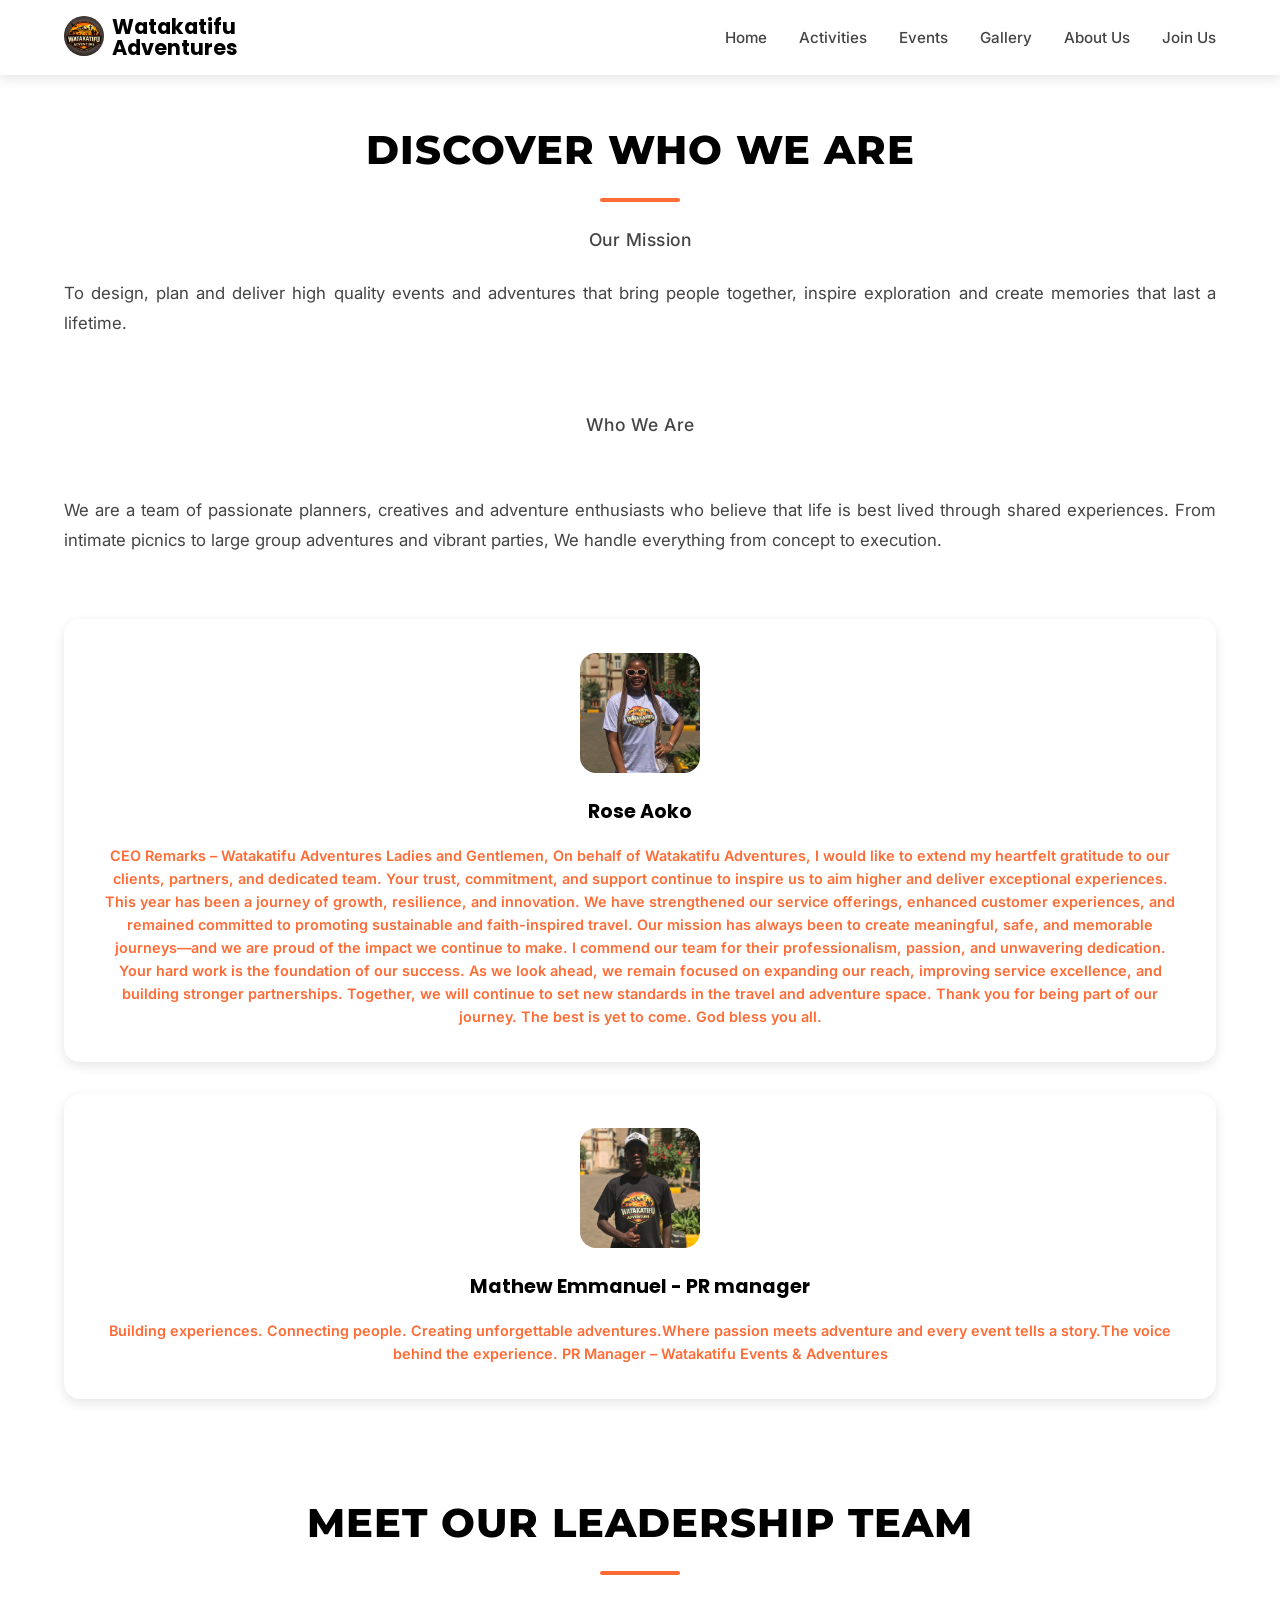
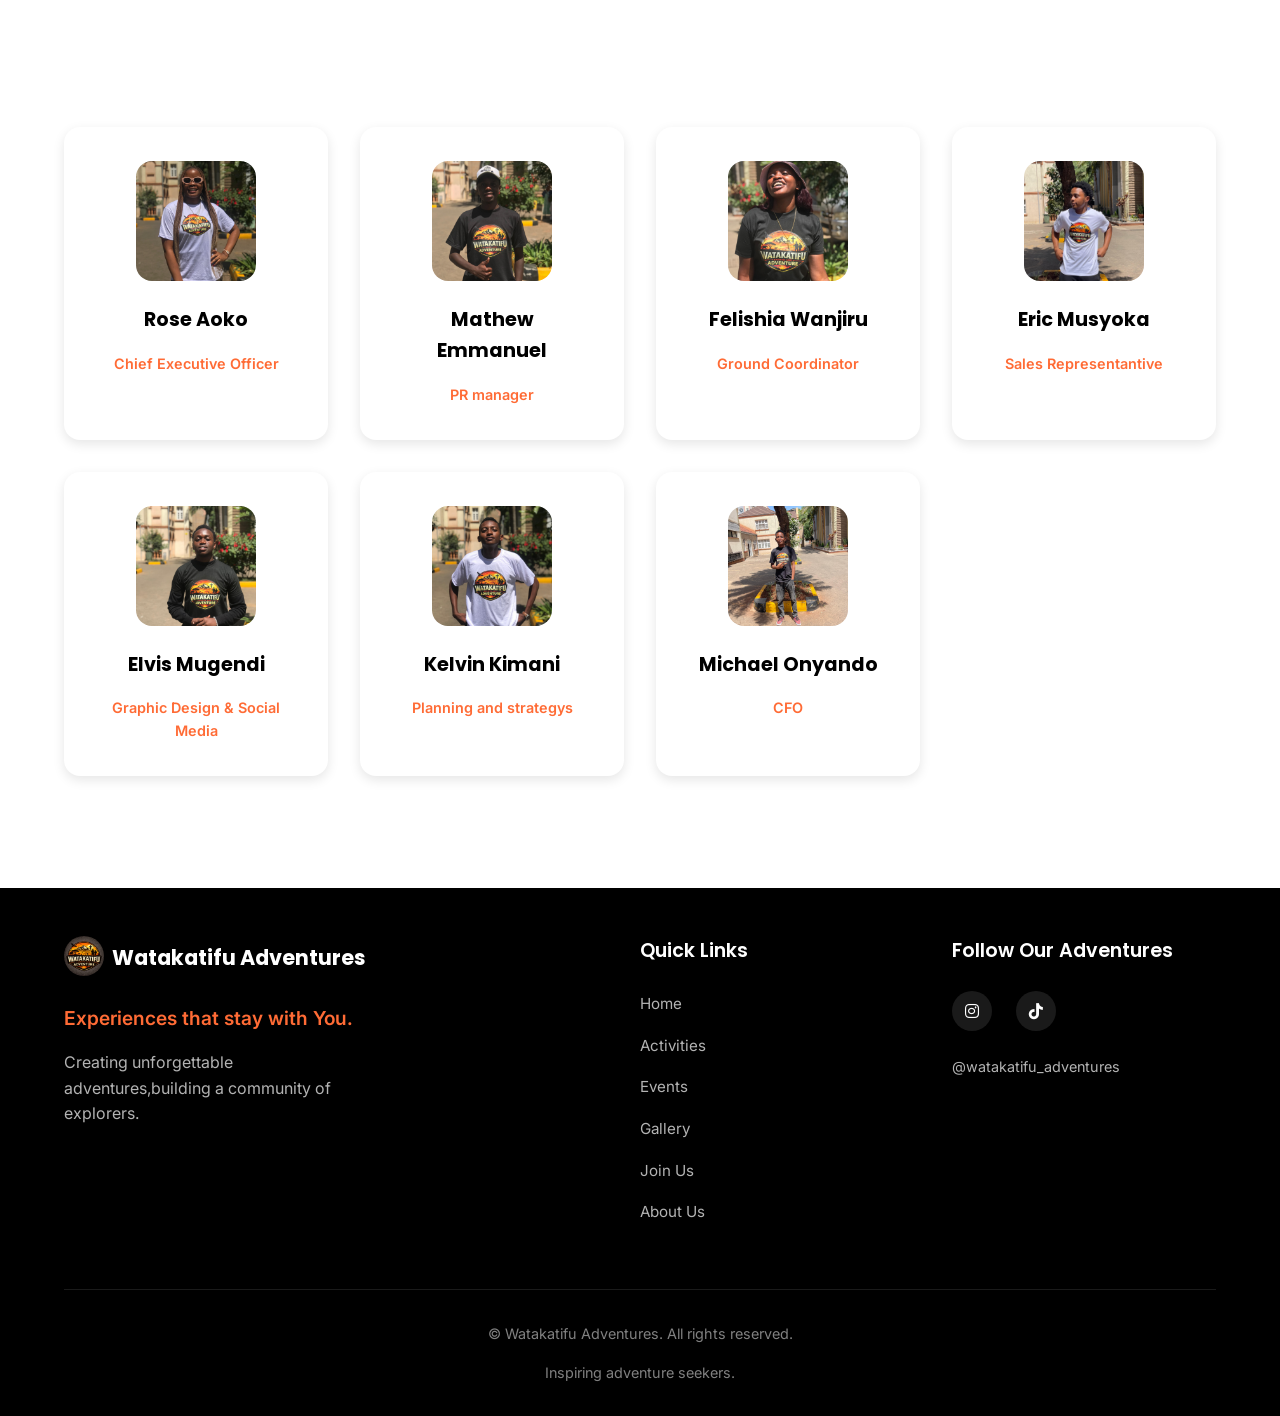
==== commit 45feec16: "Update about-us.html" ====
--- a/about-us.html
+++ b/about-us.html
@@ -181,7 +181,7 @@
             
             <div class="footer-bottom">
                 <p>&copy; <span id="currentYear"></span> Watakatifu Adventures. All rights reserved.</p>
-                <p>Made for adventure seekers everywhere.</p>
+                <p>Inspiring adventure seekers.</p>
             </div>
         </div>
     </footer>
@@ -190,3 +190,6 @@
     <script src="js/script.js"></script>
 </body>
 </html>
+
+
+
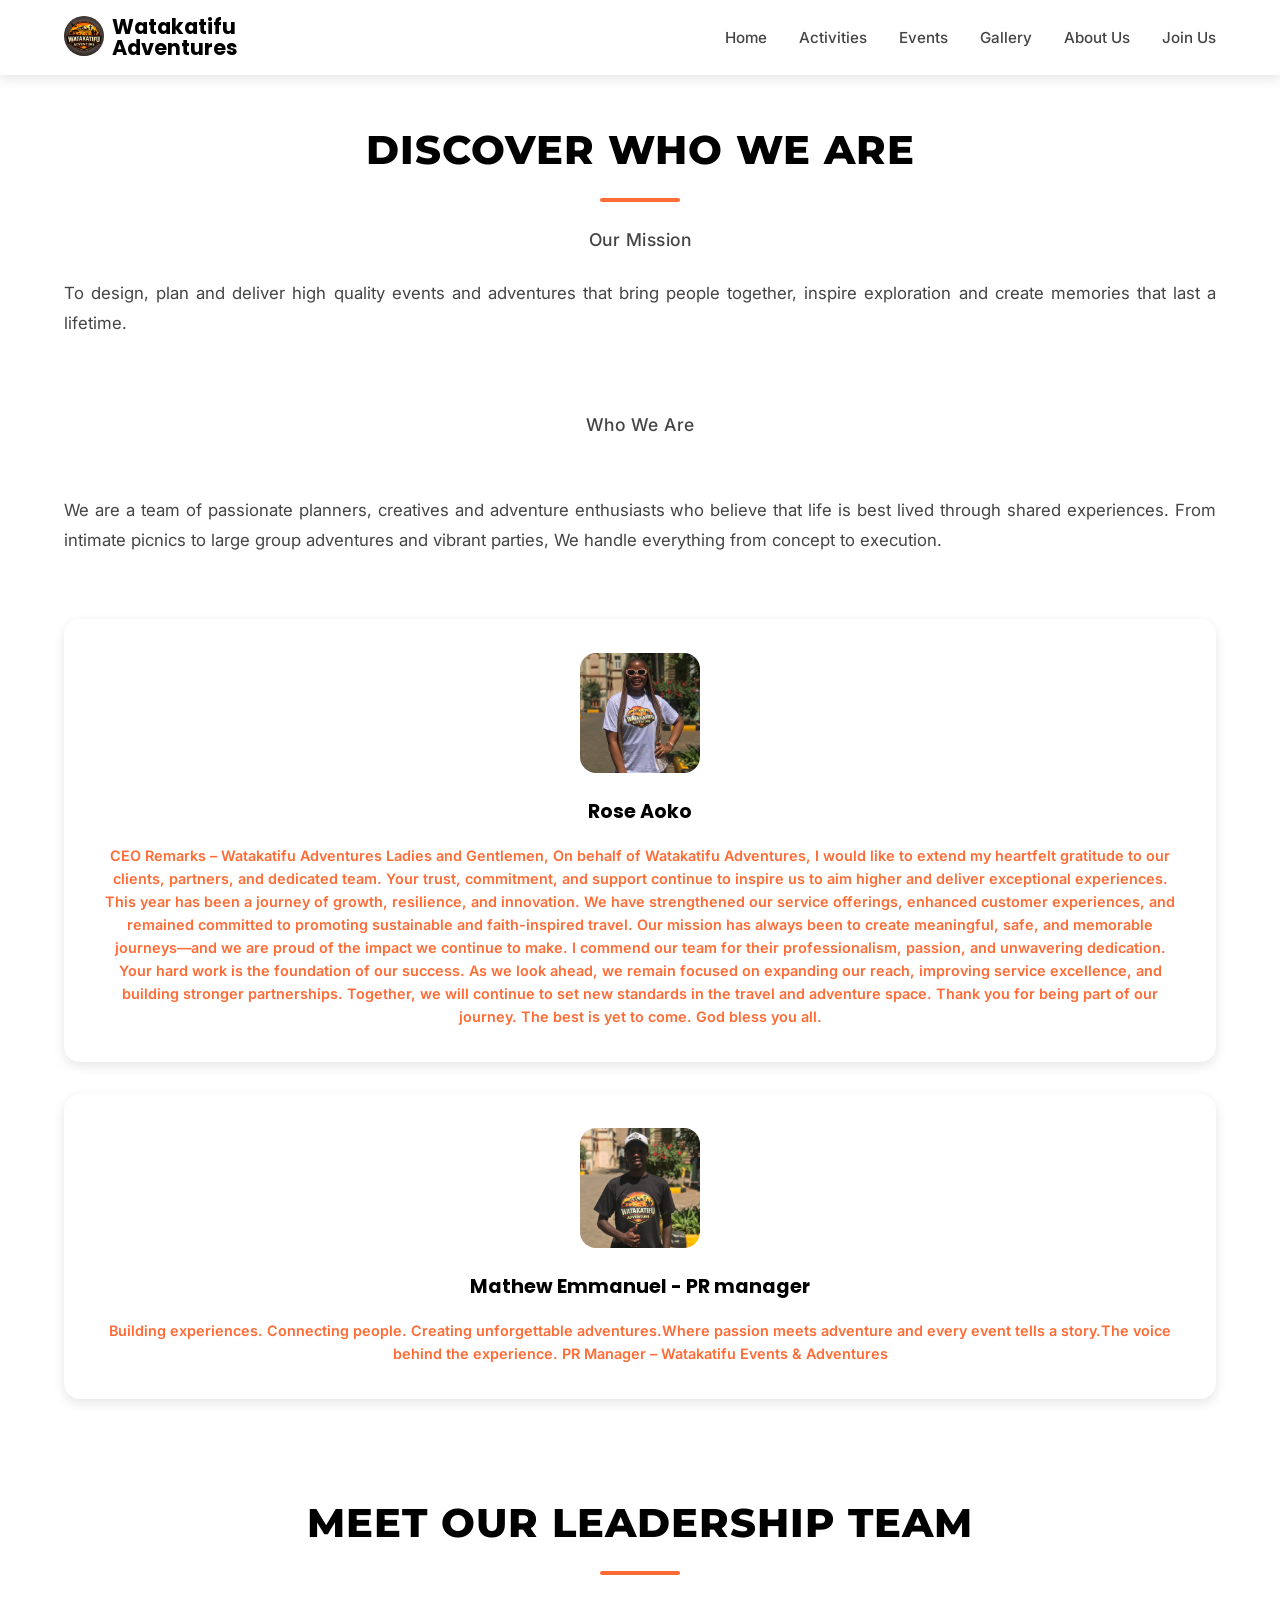
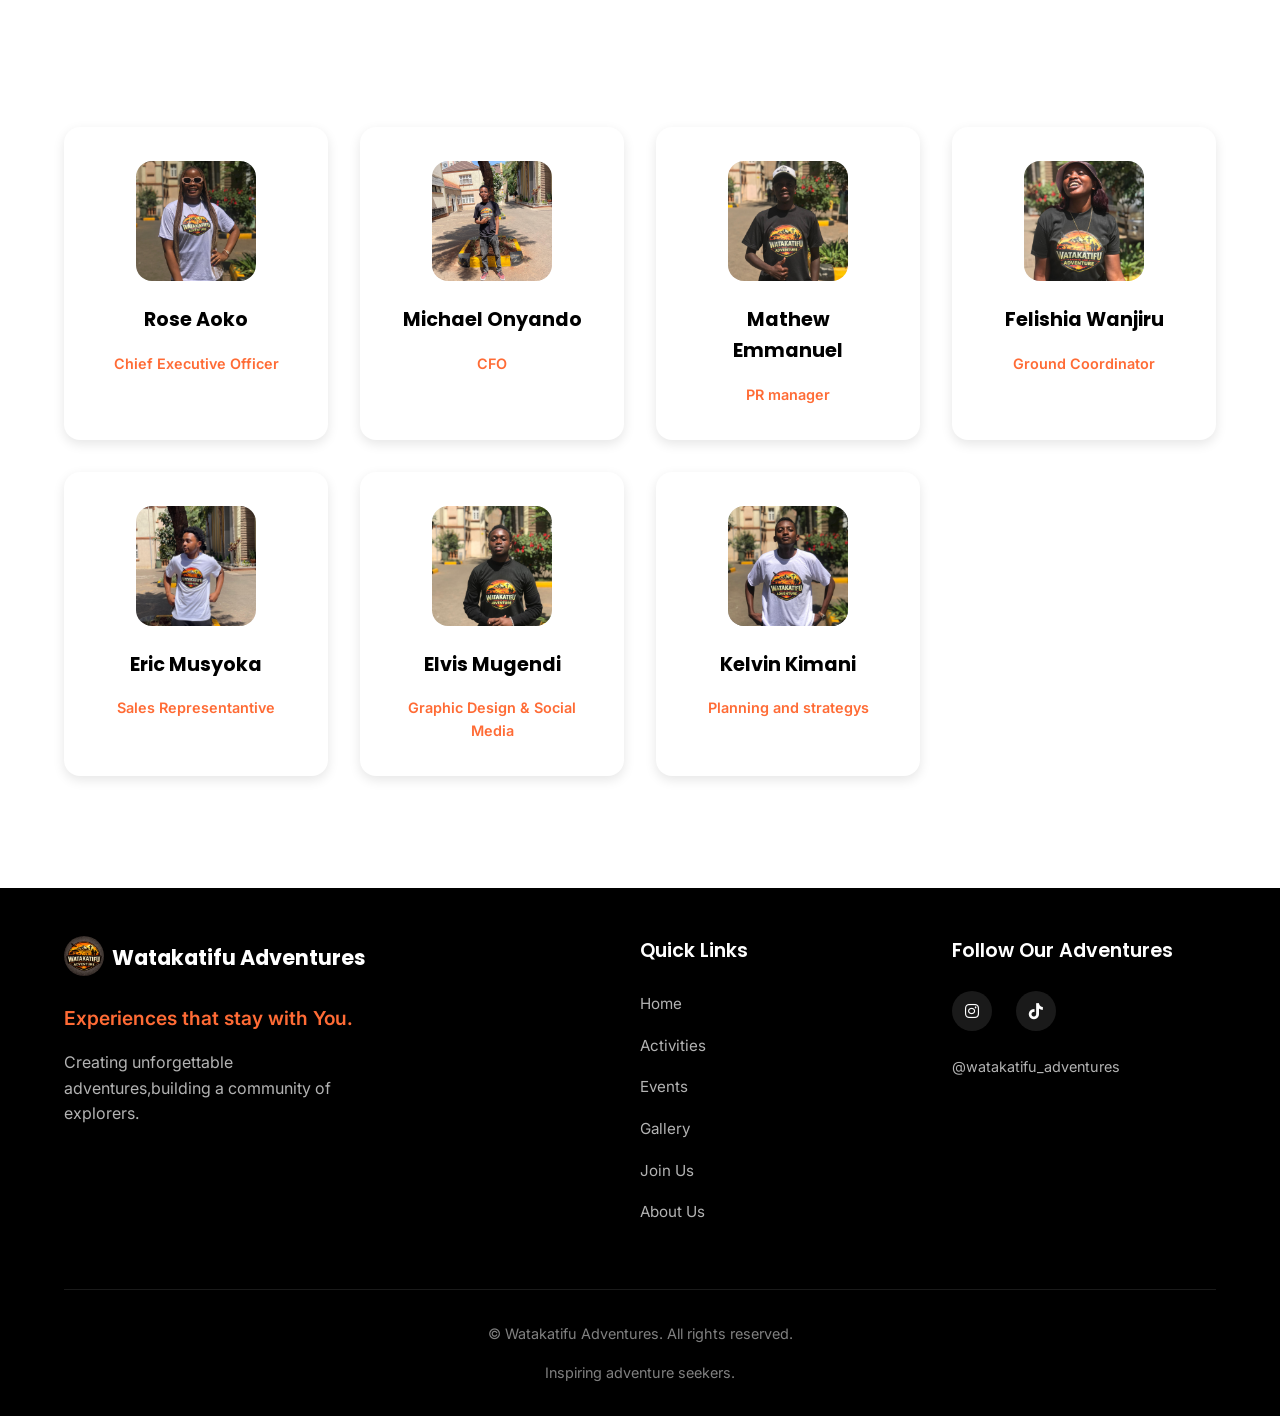
==== commit b641291c: "Update about-us.html" ====
--- a/about-us.html
+++ b/about-us.html
@@ -95,6 +95,14 @@
 
                  <div class="team-member">
                     <div class="member-avatar">
+                        <img src="images/cfo michael onyando.jpeg" alt="Finance & Administration">
+                    </div>
+                    <h4 class="member-name">Michael Onyando</h4>
+                    <p class="member-role">CFO</p>
+                </div>
+
+                 <div class="team-member">
+                    <div class="member-avatar">
                         <img src="images/mathew Emmanuel - PR.jpeg" alt="Operations & Logistics">
                     </div>
                     <h4 class="member-name">Mathew Emmanuel</h4>
@@ -133,13 +141,6 @@
                     <p class="member-role">Planning and strategys</p>
                 </div>
                 
-                <div class="team-member">
-                    <div class="member-avatar">
-                        <img src="images/cfo michael onyando.jpeg" alt="Finance & Administration">
-                    </div>
-                    <h4 class="member-name">Michael Onyando</h4>
-                    <p class="member-role">CFO</p>
-                </div>
             </div>
         </div>
     </section>
@@ -193,3 +194,4 @@
 
 
 
+
--- a/css/style.css
+++ b/css/style.css
@@ -1532,4 +1532,4 @@
     .event-header, .event-content {
         padding: var(--space-md);
     }
-}+}
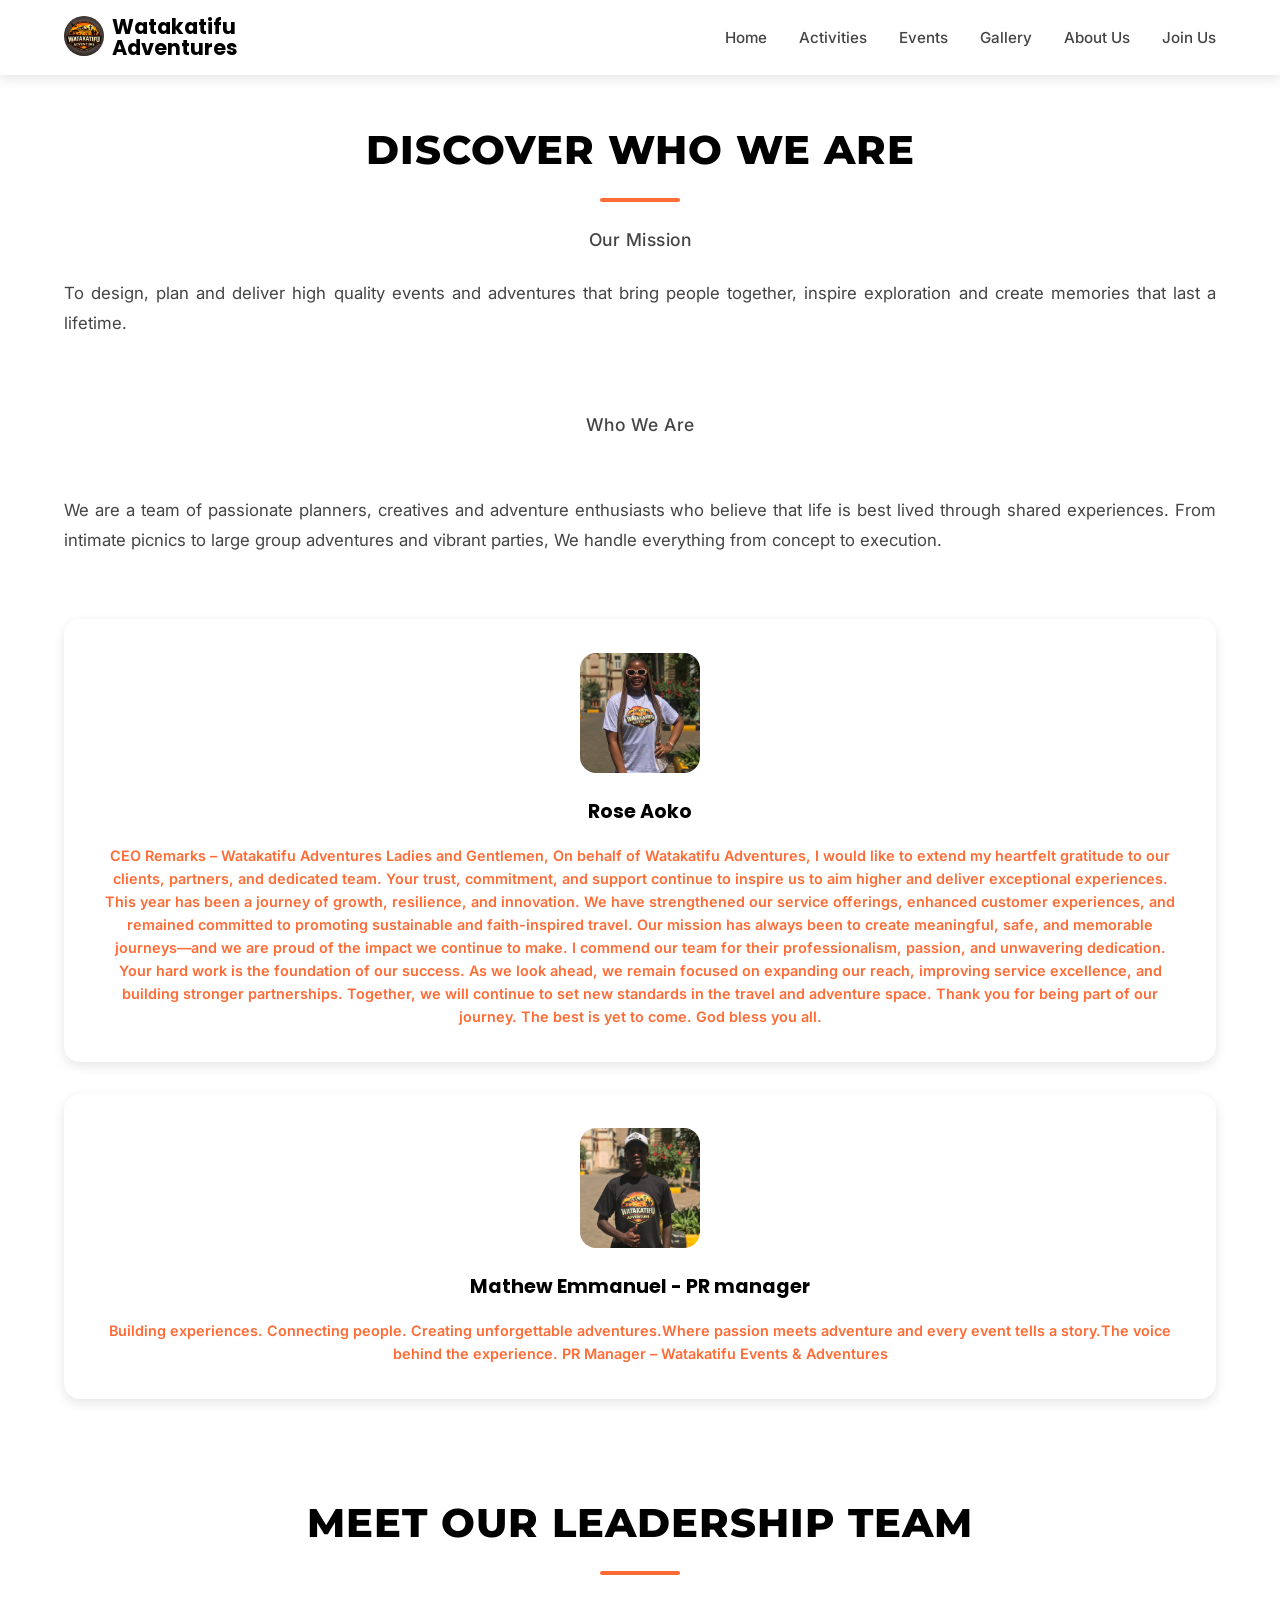
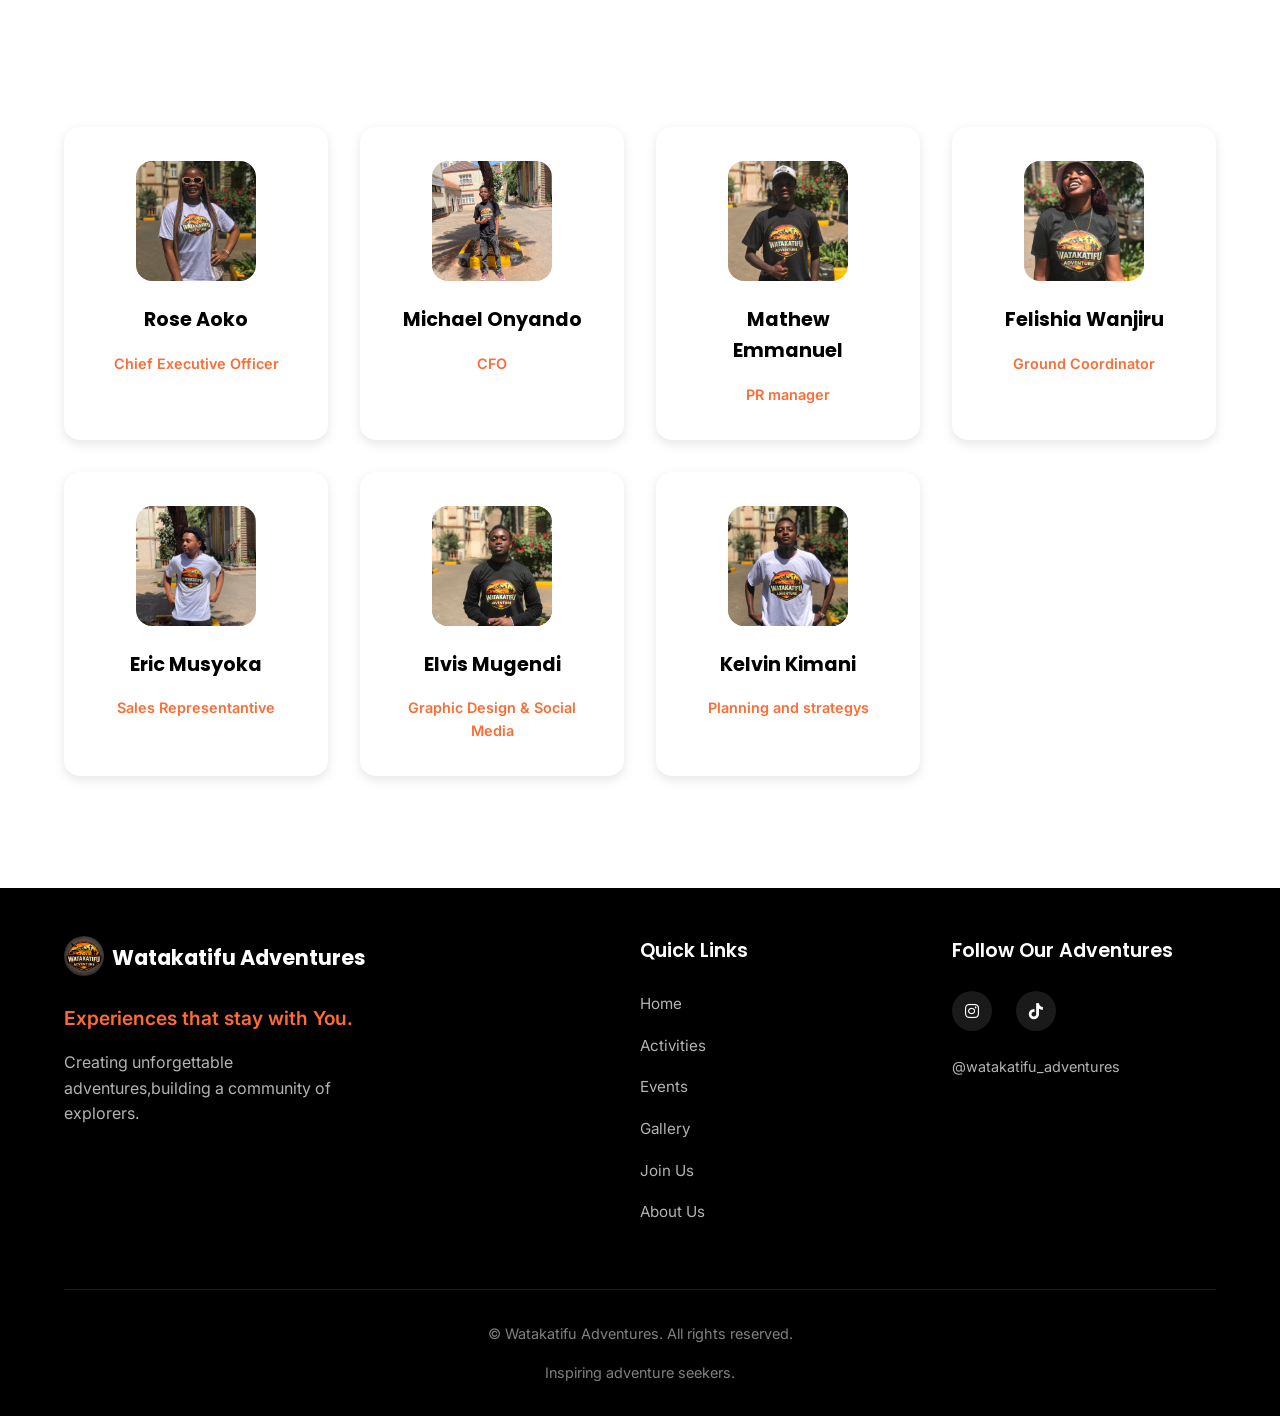
==== commit c0e6f208: "Update about-us.html" ====
--- a/about-us.html
+++ b/about-us.html
@@ -188,10 +188,11 @@
     </footer>
 
     <!-- JavaScript -->
-    <script src="js/script.js"></script>
+    <script src="js/script.Js"></script>
 </body>
 </html>
 
 
 
 
+
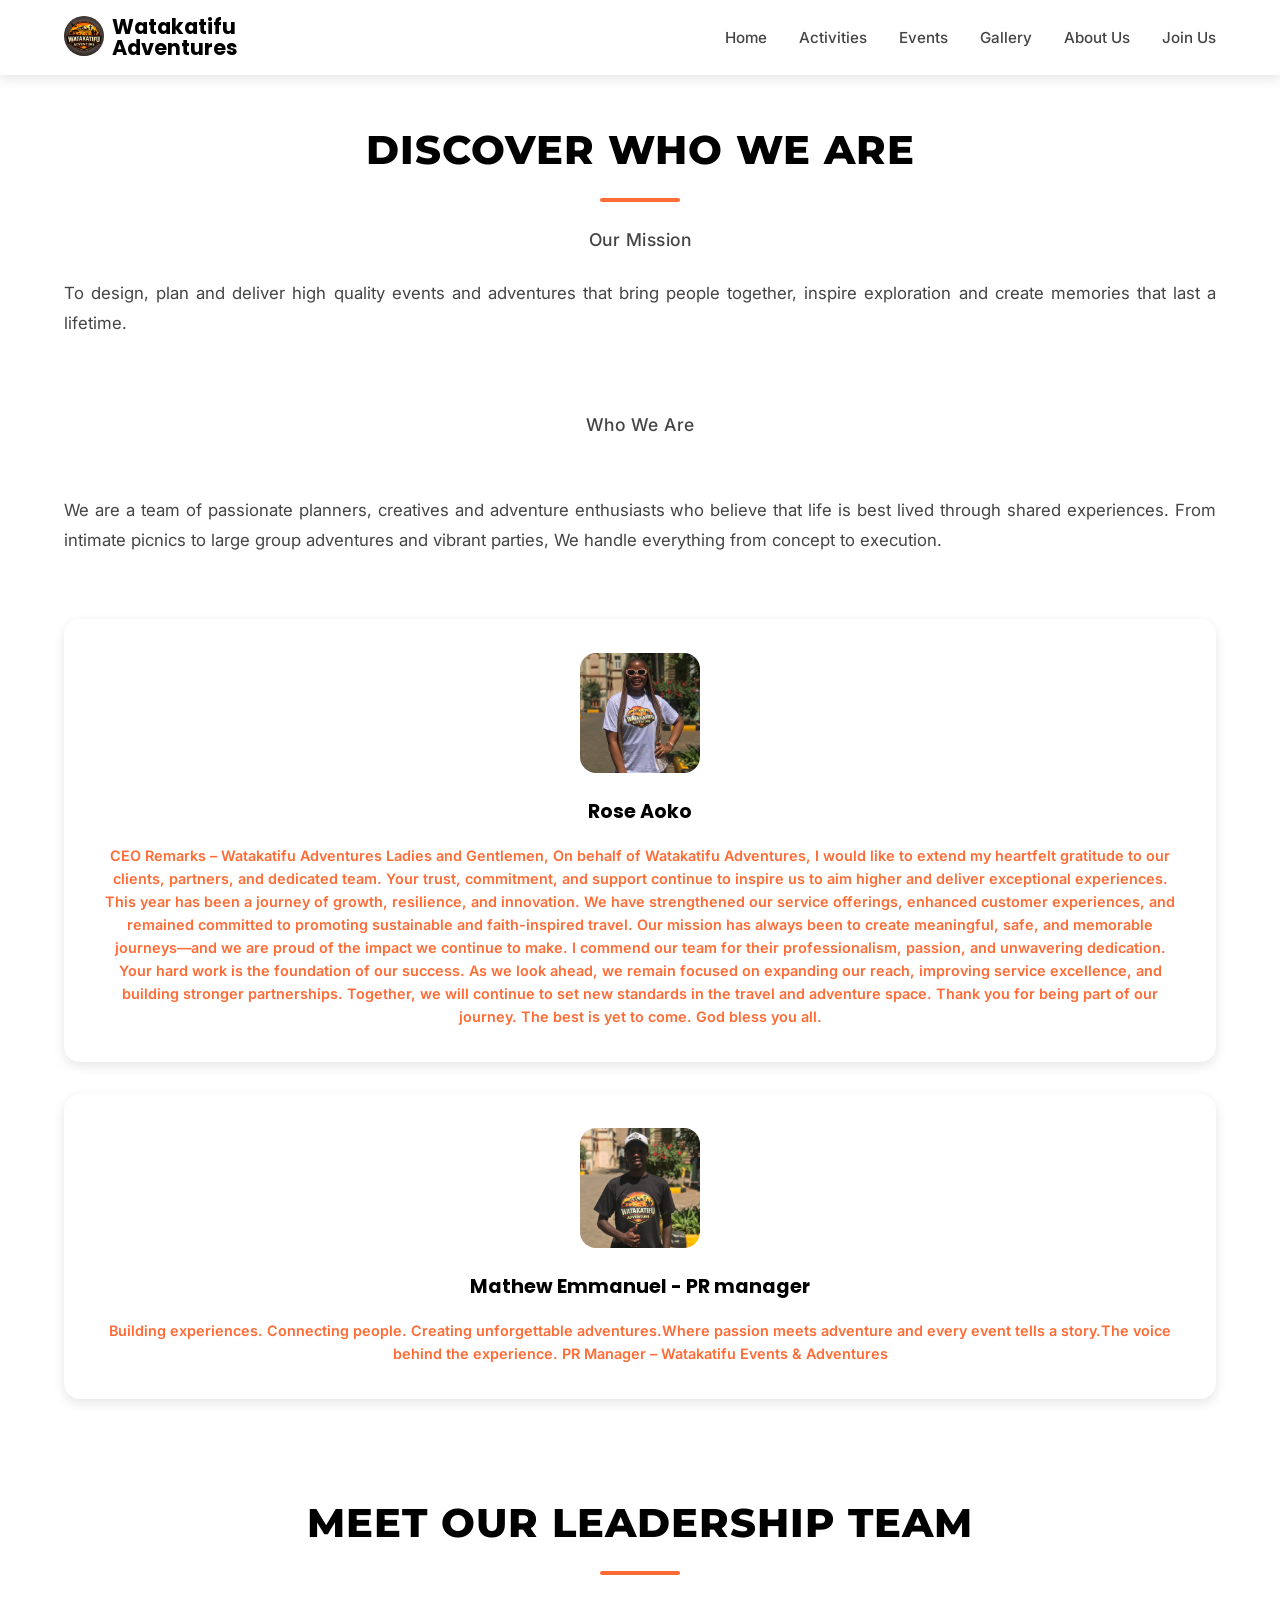
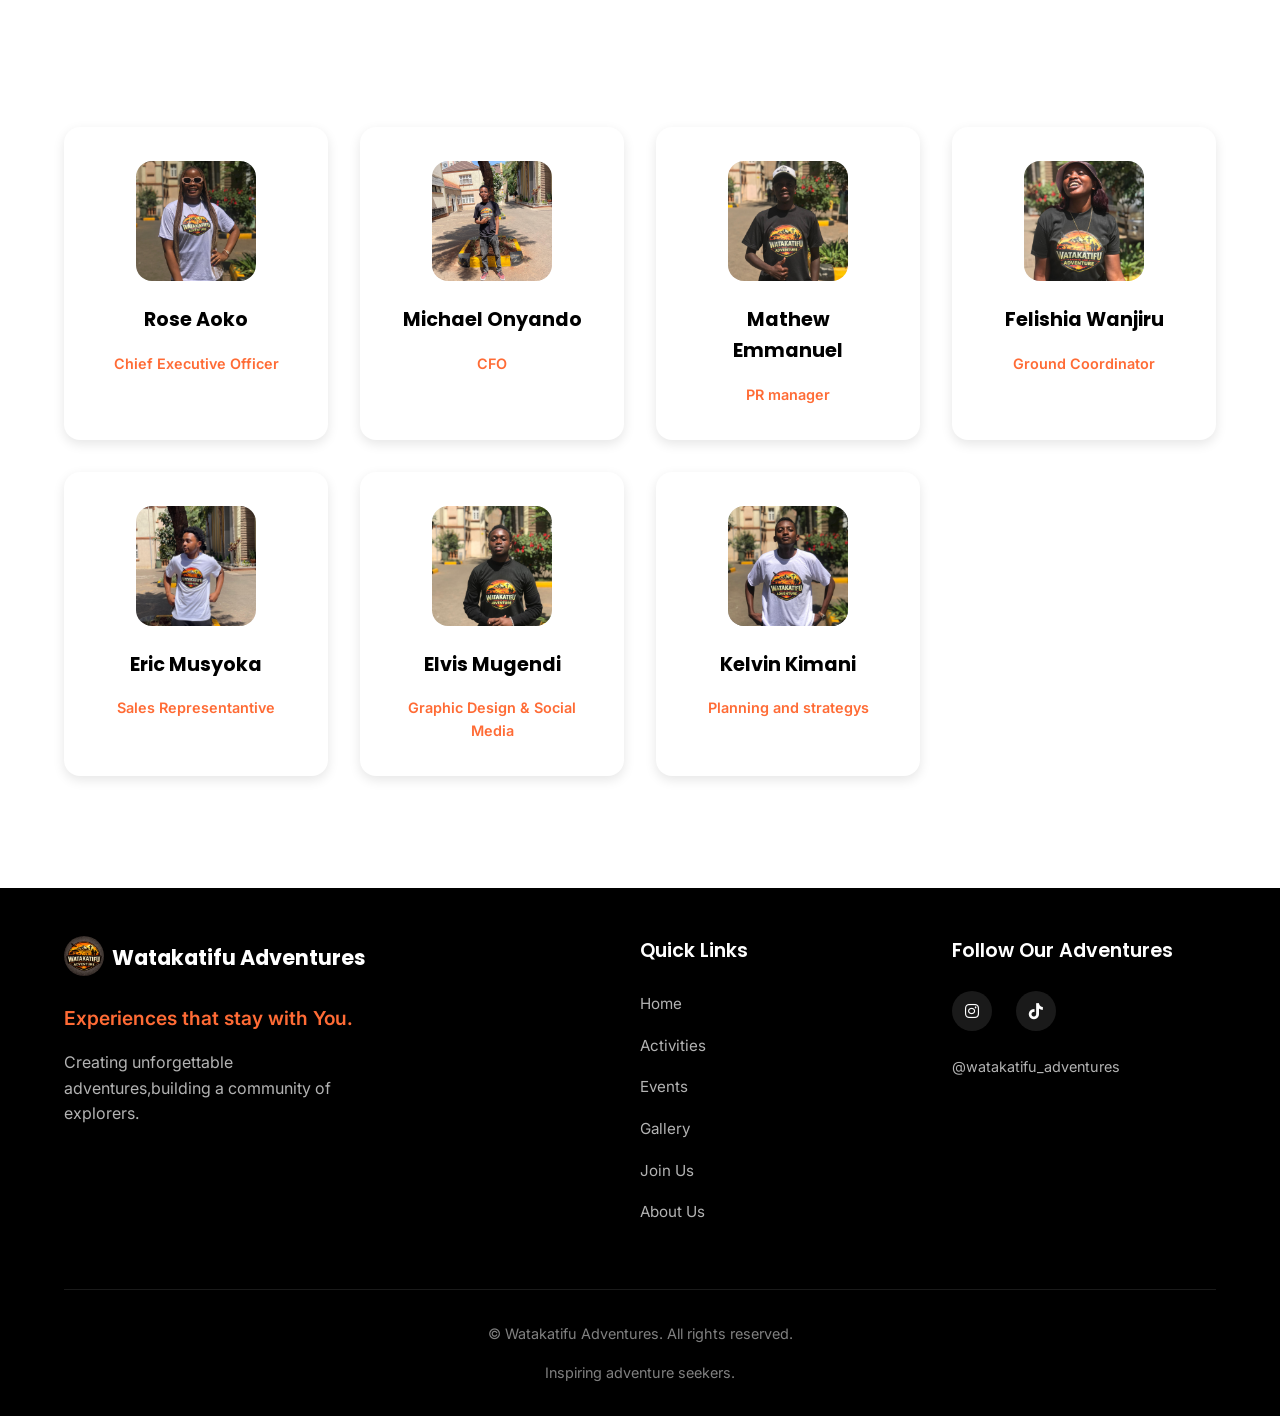
==== commit 7db56b91: "Update about-us.html" ====
--- a/about-us.html
+++ b/about-us.html
@@ -188,7 +188,7 @@
     </footer>
 
     <!-- JavaScript -->
-    <script src="js/script.Js"></script>
+    <script src="Js/script.Js"></script>
 </body>
 </html>
 
@@ -196,3 +196,4 @@
 
 
 
+
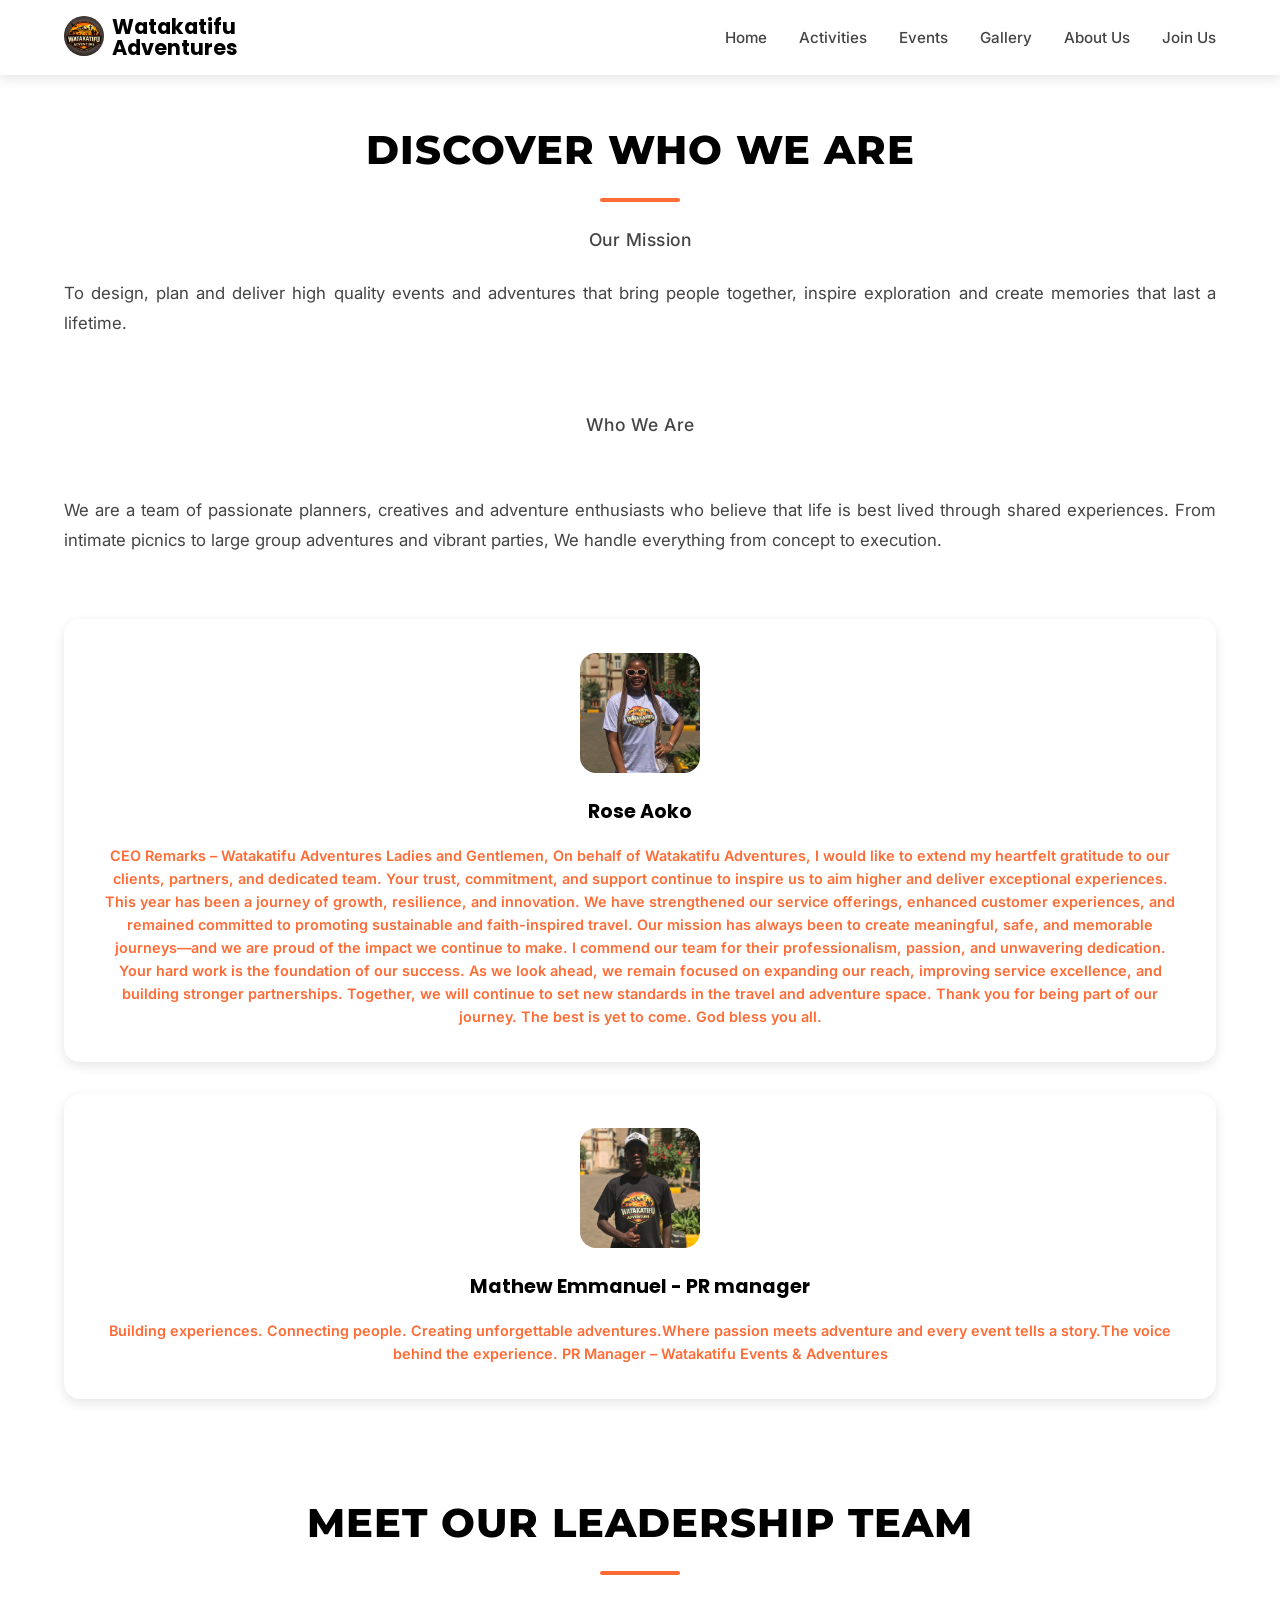
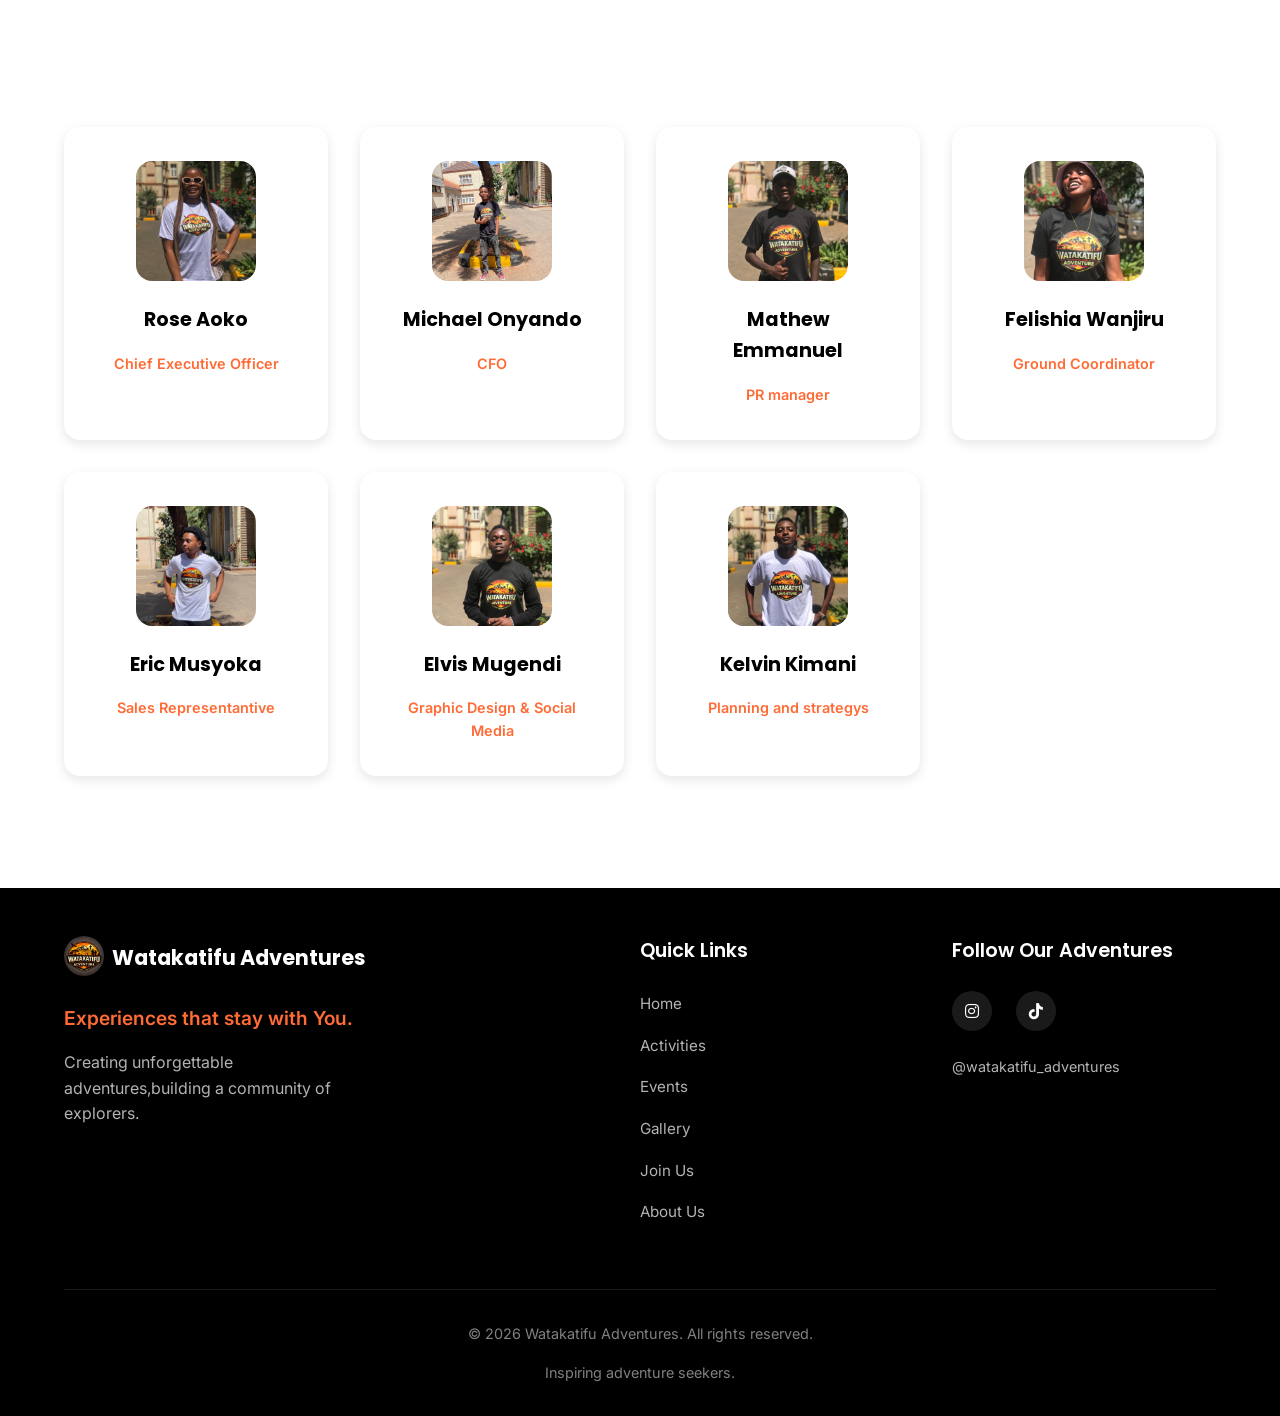
==== commit 8aa791fb: "Update about-us.html" ====
--- a/about-us.html
+++ b/about-us.html
@@ -188,7 +188,7 @@
     </footer>
 
     <!-- JavaScript -->
-    <script src="Js/script.Js"></script>
+    <script src="Js/script.js"></script>
 </body>
 </html>
 
@@ -197,3 +197,4 @@
 
 
 
+
